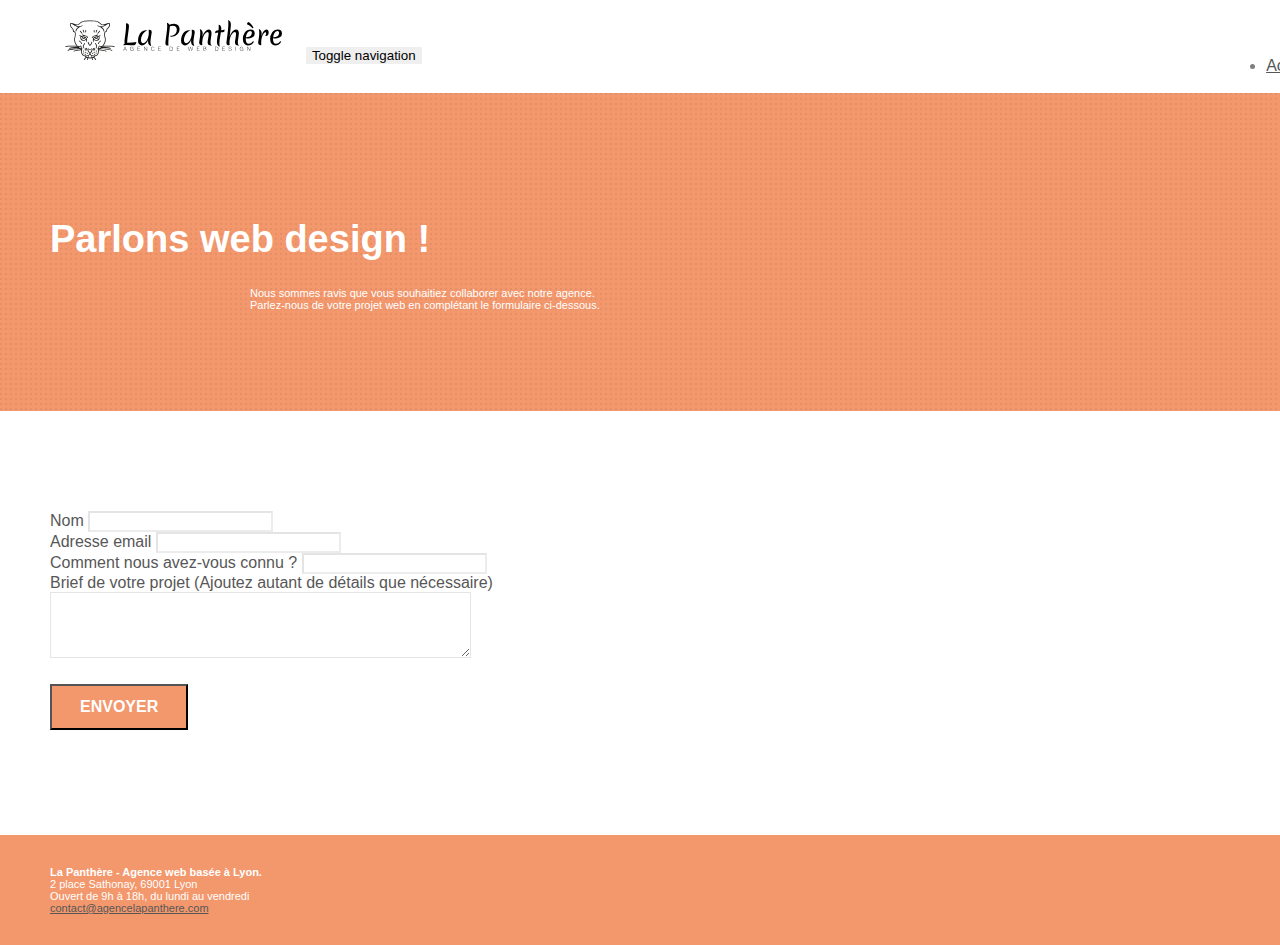
==== page2.html @ b9fe3fb9 "converted banner image image-de-presentation in jpg and compressed it" ====
<!doctype html>
<html lang="Default">
<head>
    <meta charset="utf-8">
    <meta name="keywords" content="">
    <meta name="description" content="Que vous ayez des besoins en termes d'identité visuelle, de stratégie web, de création ou refonte de site internet, notre équipe d'experts se tiendra à vos côté pour assurer l'atteinte de vos objectifs. L'agence la pantère est une entreprise web design basée à Lyon et a pour clients de nombreuses entreprises et entrepreneurs de tous secteurs d'activité.">
    <meta name="viewport" content="width=device-width, initial-scale=1.0, viewport-fit=cover">
	<code><meta name="robots" content="index, follow"></code>
    <link rel="shortcut icon" type="image/png" href="favicon.jpg">
    
	<link rel="stylesheet" type="text/css" href="./css/bootstrap.min.css">
	<link rel="stylesheet" type="text/css" href="style.css">
	<link rel="stylesheet" type="text/css" href="./css/font-awesome.min.css">
	<link rel="stylesheet" type="text/css" href="./css/et-line.min.css">
	
    
	<script async src="./js/jquery-2.1.0.min.js"></script>
	<script async src="./js/bootstrap.min.js"></script>
	<script async src="./js/blocs.min.js"></script>
	<script async src="./js/jqBootstrapValidation.js"></script>
	<script async src="./js/formHandler.js"></script>
	
    <title> Contacter La Panthère - L'agence web design sur Lyon</title>

    
<!-- Analytics -->
 
<!-- Analytics END -->
    
</head>
<body>
<!-- Principal conteneur -->
<div class="page-container">
    
<!-- bloc-0 -->
<div class="bloc bgc-white l-bloc " id="bloc-0">
	<div class="container bloc-sm">
		<nav class="navbar row">
			<div class="navbar-header">
				<a class="navbar-brand" href="index.html"><img src="img/agence-la-panthere-monochrome.svg" alt="atlanta web design logo" height="40" /></a>
				<button id="nav-toggle" type="button" class="ui-navbar-toggle navbar-toggle" data-toggle="collapse" data-target=".navbar-1">
					<span class="sr-only">Toggle navigation</span><span class="icon-bar"></span><span class="icon-bar"></span><span class="icon-bar"></span>
				</button>
			</div>
			<div class="collapse navbar-collapse navbar-1 special-dropdown-nav">
				<ul class="site-navigation nav navbar-nav">
					<li>
						<a href="index.html">Accueil</a>
					</li>
					<li>
					</li>
					<li>
						<a href="page2.html">page2 &gt;</a>
					</li>
				</ul>
			</div>
		</nav>
	</div>
</div>
<!-- bloc-0 END -->

<!-- bloc-6 -->
<div class="bloc bg-dots-bg bg-repeat bgc-atomic-tangerine d-bloc" id="bloc-6">
	<div class="container bloc-lg">
		<div class="row">
			<div class="col-sm-12">
				<h1 class="text-center hero-bloc-text white">
					<strong>Parlons web design !</strong>
				</h1>
				<p class="text-center mg-lg white tight-width-whitespace">
					Nous sommes ravis que vous souhaitiez collaborer avec notre agence.<br>
					Parlez-nous de votre projet web en complétant le formulaire ci-dessous.
				</p>
			</div>
		</div>
	</div>
</div>
<!-- bloc-6 END -->

<!-- bloc-7 -->
<div class="bloc bgc-white l-bloc" id="bloc-7">
	<div class="container bloc-lg">
		<div class="row">
			<div class="col-sm-6">
				<form id="form_1" novalidate success-msg="Your message has been sent." fail-msg="Sorry it seems that our mail server is not responding, Sorry for the inconvenience!">
					<div class="form-group">
						<label>
							Nom
						</label>
						<input id="name" class="form-control" required />
					</div>
					<div class="form-group">
						<label>
							Adresse email
						</label>
						<input id="email" class="form-control" type="email" required />
					</div>
					<div class="form-group">
						<label>
							Comment nous avez-vous connu ?
						</label>
						<input class="form-control" type="email" required id="input_504" />
					</div>
					<div class="form-group">
						<label>
							Brief de votre projet (Ajoutez autant de détails que nécessaire)<br>
						</label><textarea id="message" class="form-control" rows="4" cols="50" required></textarea>
					</div> 
					<button class="bloc-button btn btn-lg btn-block cta-hero btn-atomic-tangerine" type="submit">
						Envoyer
					</button>
				</form>
			</div>
		</div>
	</div>
</div>
<!-- bloc-7 END -->

<!-- ScrollToTop Button -->
<a class="bloc-button btn btn-d scrollToTop" onclick="scrollToTarget('1')"><span class="fa fa-chevron-up"></span></a>
<!-- ScrollToTop Button END-->


<!-- Footer - bloc-8 -->
<div class="bloc bgc-atomic-tangerine d-bloc" id="bloc-8">
	<div class="container bloc-sm">
		<div class="row">
			<div class="col-sm-12">
				<p class="text-center white bold">
					<strong> La Panthère - Agence web basée à Lyon.</strong><br>
						2 place Sathonay, 69001 Lyon <br>
						Ouvert de 9h à 18h, du lundi au vendredi<br>
						<a href="mailto:contact@agencelapanthere.com">contact@agencelapanthere.com</a>
				</p>
				<div class="row social white">
					<div class="col-sm-3">
						<div class="text-center">
							<a class="social" href="index.html"><span class="fa fa-twitter icon-md"></span></a>
						</div>
					</div>
					<div class="col-sm-3">
						<div class="text-center">
							<a class="social" href="index.html"><span class="fa fa-facebook icon-md"></span></a>
						</div>
					</div>
					<div class="col-sm-3">
						<div class="text-center">
							<a class="social" href="index.html"><span class="fa fa-dribbble icon-md"></span></a>
						</div>
					</div>
					<div class="col-sm-3">
						<div class="text-center white">
							<a class="social" href="index.html"><span
									class="fa fa-instagram icon-md"></span></a>
						</div>
					</div>
				</div>
			</div>
		</div>
	</div>
</div>
<!-- Footer - bloc-8 END -->

</div>
<!-- Principal conteneur END -->
    

</body>
</html>
---- style.css ----
body {
    margin: 0;
    padding: 0;
    background: #FFF;
    overflow-x: hidden;
    -webkit-font-smoothing: antialiased;
    -moz-osx-font-smoothing: grayscale;
}

a,
button {
    transition: all .3s ease-in-out;
    outline: none!important;
}

a:hover {
    text-decoration: none;
    cursor: pointer;
}

#page-loading-blocs-notifaction {
    position: fixed;
    top: 0;
    bottom: 0;
    width: 100%;
    z-index: 100000;
    background: #FFFFFF url("img/pageload-spinner.gif") no-repeat center center;
}

.bloc {
    width: 100%;
    clear: both;
    background: 50% 50% no-repeat;
    padding: 0 50px;
    -webkit-background-size: cover;
    -moz-background-size: cover;
    -o-background-size: cover;
    background-size: cover;
    position: relative;
}

.bloc .container {
    padding-left: 0;
    padding-right: 0;
}

.bloc-lg {
    padding: 100px 50px;
}

.bloc-md {
    padding: 50px;
}

.bloc-sm {
    padding: 20px 50px;
}

.bg-center,
.bg-l-edge,
.bg-r-edge,
.bg-t-edge,
.bg-b-edge,
.bg-tl-edge,
.bg-bl-edge,
.bg-tr-edge,
.bg-br-edge,
.bg-repeat {
    -webkit-background-size: auto!important;
    -moz-background-size: auto!important;
    -o-background-size: auto!important;
    background-size: auto!important;
}

.bg-repeat {
    background: repeat;
}

.bg-t-edge {
    background: top no-repeat;
}

.bloc-bg-texture::before {
    content: "";
    background-size: 2px 2px;
    position: absolute;
    top: 0;
    bottom: 0;
    left: 0;
    right: 0;
}

.texture-paper::before {
    background: url("img/texture-paper.png");
    background-size: 280px 280px;
}

.b-parallax {
    background-attachment: fixed;
}

.d-bloc {
    color: rgba(255, 255, 255, .7);
}

.d-bloc button:hover {
    color: rgba(255, 255, 255, .9);
}

.d-bloc .icon-round,
.d-bloc .icon-square,
.d-bloc .icon-rounded,
.d-bloc .icon-semi-rounded-a,
.d-bloc .icon-semi-rounded-b {
    border-color: rgba(255, 255, 255, .9);
}

.d-bloc .divider-h span {
    border-color: rgba(255, 255, 255, .2);
}

.d-bloc .a-btn,
.d-bloc .navbar a,
.d-bloc .navbar-brand,
.d-bloc a .icon-sm,
.d-bloc a .icon-md,
.d-bloc a .icon-lg,
.d-bloc a .icon-xl,
.d-bloc h1 a,
.d-bloc h2 a,
.d-bloc h3 a,
.d-bloc h4 a,
.d-bloc h5 a,
.d-bloc h6 a,
.d-bloc p a {
    color: rgba(255, 255, 255, .6);
}

.d-bloc .a-btn:hover,
.d-bloc .navbar a:hover,
.d-bloc .navbar-brand:hover,
.d-bloc a:hover .icon-sm,
.d-bloc a:hover .icon-md,
.d-bloc a:hover .icon-lg,
.d-bloc a:hover .icon-xl,
.d-bloc h1 a:hover,
.d-bloc h2 a:hover,
.d-bloc h3 a:hover,
.d-bloc h4 a:hover,
.d-bloc h5 a:hover,
.d-bloc h6 a:hover,
.d-bloc p a:hover {
    color: rgba(255, 255, 255, 1);
}

.d-bloc .navbar-toggle .icon-bar {
    background: rgba(255, 255, 255, 1);
}

.d-bloc .btn-wire,
.d-bloc .btn-wire:hover {
    color: rgba(255, 255, 255, 1);
    border-color: rgba(255, 255, 255, 1);
}

.d-bloc .panel {
    color: rgba(0, 0, 0, .5);
}

.d-bloc .panel button:hover {
    color: rgba(0, 0, 0, .7);
}

.d-bloc .panel icon {
    border-color: rgba(0, 0, 0, .7);
}

.d-bloc .panel .divider-h span {
    border-color: rgba(0, 0, 0, .1);
}

.d-bloc .panel .a-btn {
    color: rgba(0, 0, 0, .6);
}

.d-bloc .panel .a-btn:hover {
    color: rgba(0, 0, 0, 1);
}

.d-bloc .panel .btn-wire,
.d-bloc .panel .btn-wire:hover {
    color: rgba(0, 0, 0, .7);
    border-color: rgba(0, 0, 0, .3);
}

.d-bloc .panel,
.l-bloc {
    color: rgba(0, 0, 0, .5);
}

.d-bloc .panel button:hover,
.l-bloc button:hover {
    color: rgba(0, 0, 0, .7);
}

.l-bloc .icon-round,
.l-bloc .icon-square,
.l-bloc .icon-rounded,
.l-bloc .icon-semi-rounded-a,
.l-bloc .icon-semi-rounded-b {
    border-color: rgba(0, 0, 0, .7);
}

.d-bloc .panel .divider-h span,
.l-bloc .divider-h span {
    border-color: rgba(0, 0, 0, .1);
}

.d-bloc .panel .a-btn,
.l-bloc .a-btn,
.l-bloc .navbar a,
.l-bloc .navbar-brand,
.l-bloc a .icon-sm,
.l-bloc a .icon-md,
.l-bloc a .icon-lg,
.l-bloc a .icon-xl,
.l-bloc h1 a,
.l-bloc h2 a,
.l-bloc h3 a,
.l-bloc h4 a,
.l-bloc h5 a,
.l-bloc h6 a,
.l-bloc p a {
    color: rgba(0, 0, 0, .6);
}

.d-bloc .panel .a-btn:hover,
.l-bloc .a-btn:hover,
.l-bloc .navbar a:hover,
.l-bloc .navbar-brand:hover,
.l-bloc a:hover .icon-sm,
.l-bloc a:hover .icon-md,
.l-bloc a:hover .icon-lg,
.l-bloc a:hover .icon-xl,
.l-bloc h1 a:hover,
.l-bloc h2 a:hover,
.l-bloc h3 a:hover,
.l-bloc h4 a:hover,
.l-bloc h5 a:hover,
.l-bloc h6 a:hover,
.l-bloc p a:hover {
    color: rgba(0, 0, 0, 1);
}

.l-bloc .navbar-toggle .icon-bar {
    color: rgba(0, 0, 0, .6);
}

.d-bloc .panel .btn-wire,
.d-bloc .panel .btn-wire:hover,
.l-bloc .btn-wire,
.l-bloc .btn-wire:hover {
    color: rgba(0, 0, 0, .7);
    border-color: rgba(0, 0, 0, .3);
}

.voffset {
    margin-top: 30px;
}

.voffset-lg {
    margin-top: 80px;
}

.row-no-gutters {
    margin-right: 0;
    margin-left: 0;
}

.row.row-no-gutters > [class^="col-"],
.row.row-no-gutters > [class*=" col-"] {
    padding-right: 0;
    padding-left: 0;
}

#bloc-1-hero h1 {
    font-size: 32px;
}

.navbar {
    margin-bottom: 0;
    z-index: 1;
}

.navbar-brand {
    height: auto;
    padding: 3px 15px;
    font-size: 25px;
    font-weight: normal;
    font-weight: 600;
    line-height: 44px;
}

.navbar-brand img {
    max-height: 200px;
    margin: 0 5px 0 0;
    display: inline;
}

.navbar-brand img[src$=svg] {
    min-width: 100px;
}

.nav-center .navbar-brand img {
    margin: 0;
}

.navbar .nav {
    padding-top: 2px;
    margin-right: -16px;
    float: right;
    z-index: 1;
}

.nav > li {
    float: left;
    margin-top: 4px;
    font-size: 16px;
}

.navbar-nav .open .dropdown-menu > li > a {
    text-align: inherit;
}

.nav > li a:hover,
.nav > li a:focus {
    background: transparent;
}

.navbar-toggle {
    margin: 10px 10px 0 0;
    border: 0px;
}

.navbar-toggle:hover {
    background: transparent!important;
}

.navbar-toggle .icon-bar {
    background-color: rgba(0, 0, 0, .5);
    width: 26px;
}

.nav-invert .navbar .nav {
    float: left;
}

.nav-invert .navbar-header,
.nav-invert .navbar-brand {
    float: right;
    position: relative;
    z-index: 2;
}

@media (min-width: 768px) {
    .site-navigation {
        position: absolute;
        top: 50%;
        right: 20px;
        transform: translate(0, -50%);
        -webkit-transform: translateY(-50%);
    }
    .nav > li .dropdown-menu a,
    .nav > li .dropdown-menu a:hover {
        color: #484848;
    }
    .nav-invert .site-navigation {
        left: 0;
        right: 0;
    }
    .nav-center {
        text-align: center;
    }
    .nav-center .navbar-header {
        width: 100%;
    }
    .nav-center .navbar-header,
    .nav-center .navbar-brand,
    .nav-center .nav > li {
        float: none;
        display: inline-block;
    }
    .nav-center .site-navigation {
        position: relative;
        width: 100%;
        right: 0;
        margin-right: 0px;
        margin-top: 20px;
    }
    .nav-center.mini-nav .navbar-toggle {
        float: none;
        margin: 10px auto 0;
    }
}

.nav > li > .dropdown a {
    background: none!important;
    display: block;
    padding: 14px 15px;
}

nav .caret {
    margin: 0 5px;
}

.dropdown-menu .dropdown-menu {
    top: -8px;
    left: 100%;
}

.dropdown-menu .dropmenu-flow-right {
    top: 100%;
    left: 0;
    margin-left: -1px;
    border-top-left-radius: 0;
    border-top-right-radius: 0;
}

.dropdown-menu .dropdown span {
    border: 4px solid black;
    border-top-color: transparent;
    border-right-color: transparent;
    border-bottom-color: transparent;
    margin: 6px -5px 0 0!important;
    float: right;
}

.mg-md {
    margin-top: 10px;
    margin-bottom: 20px;
}

.mg-lg {
    margin-top: 10px;
    margin-bottom: 40px;
}

.btn {
    margin: 0 5px 5px 0;
}

.btn.pull-right {
    margin: 0 0 5px 5px;
}

.btn-d,
.btn-d:hover,
.btn-d:focus {
    color: #FFF;
    background: rgba(0, 0, 0, .3);
}

button {
    outline: none!important;
}

.btn-rd {
    border-radius: 40px;
}

.btn-clean {
    border: 1px solid rgba(0, 0, 0, .08);
    border-bottom-color: rgba(0, 0, 0, .1);
    text-shadow: 0 1px 0 rgba(0, 0, 1, .1);
    box-shadow: 0 1px 3px rgba(0, 0, 1, .25), inset 0 1px 0 0 rgba(255, 255, 255, .15);
}

.icon-md {
    font-size: 30px!important;
}

.icon-lg {
    font-size: 60px!important;
}

.sm-shadow {
    text-shadow: 0 1px 2px rgba(0, 0, 0, .3);
}

.panel-sq,
.panel-sq .panel-heading,
.panel-sq .panel-footer {
    border-radius: 0;
}

.panel-rd {
    border-radius: 30px;
}

.panel-rd .panel-heading {
    border-radius: 29px 29px 0 0;
}

.panel-rd .panel-footer {
    border-radius: 0 0 29px 29px;
}

.form-control {
    border-color: rgba(0, 0, 0, .1);
    box-shadow: none;
}

.scrollToTop {
    width: 40px;
    height: 40px;
    position: fixed;
    bottom: 20px;
    right: 20px;
    opacity: 0;
    z-index: 500;
    transition: all .3s ease-in-out;
}

.scrollToTop span {
    margin-top: 6px;
}

.showScrollTop {
    font-size: 14px;
    opacity: 1;
}

a[data-lightbox] {
    position: relative;
    display: block;
    text-align: center;
}

a[data-lightbox]:hover::before {
    content: "+";
    font-family: "HelveticaNeue-Light", "Helvetica Neue Light", "Helvetica Neue", Helvetica, Arial;
    font-size: 32px;
    width: 50px;
    height: 50px;
    margin-left: -25px;
    border-radius: 50%;
    background: rgba(0, 0, 0, .6);
    color: #FFF;
    font-weight: 100;
    z-index: 1;
    position: absolute;
    top: 50%;
    transform: translateY(-50%);
    -webkit-transform: translateY(-50%);
}

a[data-lightbox]:hover img {
    opacity: 0.6;
    -webkit-animation-fill-mode: none;
    animation-fill-mode: none;
}

#lightbox-modal {
    display: flex;
    align-items: center;
}

#lightbox-modal .modal-dialog {
    width: 90%;
    max-width: 900px;
    margin: 0 auto 0;
}

#lightbox-modal .modal-dialog img {
    max-height: 90vh;
    margin: 0 auto;
}

.lightbox-caption {
    padding: 20px;
    color: #FFF;
    background: rgba(0, 0, 0, .5);
    position: absolute;
    left: 15px;
    right: 15px;
    bottom: 5px;
}

.close-lightbox {
    color: #FFF;
    font-size: 30px;
    position: absolute;
    top: 20px;
    right: 20px;
    z-index: 20;
    background: rgba(0, 0, 0, .5);
    border: none;
    line-height: 30px;
    padding: 0 9px 5px;
    opacity: 0.3;
}

.close-lightbox:hover,
.next-lightbox:hover,
.prev-lightbox:hover {
    opacity: 1.0;
    color: #FFF;
}

.next-lightbox,
.prev-lightbox {
    font-size: 20px;
    color: rgba(255, 255, 255, .9);
    background: rgba(0, 0, 0, .5);
    transition: all .2s ease-in-out;
    position: absolute;
    top: 45%;
    z-index: 1;
    opacity: 0.4;
}

.next-lightbox {
    padding: 6px 8px 1px 13px;
    right: 25px;
}

.prev-lightbox {
    padding: 6px 13px 1px 10px;
    left: 25px;
}

.snapshot-lb .modal-body {
    padding-bottom: 45px;
}

.snapshot-lb .lightbox-caption {
    padding: 0;
    color: rgba(0, 0, 0, .5);
    background: none;
}

h1,
h2,
h3,
h4,
h5,
h6,
p,
label,
.btn,
a {
    font-family: "helvetica";
    font-weight: 400;
    color: #575757!important;
}

.container {
    max-width: 1000px;
}

.hero-bloc-text {
    font-size: 38px;
}

.hero-bloc-text-sub {
    font-size: 36px;
}

.statement-bloc-text {
    line-height: 26px;
    font-style: italic;
    font-size: 20px;
    text-align: center;
    font-weight: lighter;
    max-width: 520px;
    margin: auto auto auto auto;
}

p {
    font-size: 11px;
}

.tight-width-whitespace {
    max-width: 600px;
    margin: auto auto auto auto;
}

.h1 {
    font-size: 20px;
    font-family: "Open Sans";
}

.cta-hero {
    margin-top: 22px;
    color: #FFFFFF!important;
    text-transform: uppercase;
    padding: 12px 28px 12px 28px;
    font-size: 16px;
    font-weight: 700;
}

.social {
    max-width: 400px;
    margin: auto auto auto auto;
}

h2 {
    font-size: 22px;
    line-height: 1.4em;
}

h3 {
    font-size: 15px;
    text-transform: uppercase;
    font-weight: 700;
    color: #333333!important;
}

.med-width-whitespace {
    max-width: 800px;
    margin: auto auto auto auto;
    box-shadow: 0px 0px 0px #000000;
}

h1 {
    color: #333333!important;
}

h4 {
    color: #333333!important;
}

.icons {
    margin-bottom: 14px;
    margin-top: 24px;
}

.white {
    color: #FFFFFF!important;
}

.portfolio-thumb {
    margin-bottom: 24px;
}

.portfolio-row {
    margin-bottom: 44px;
    margin-top: 50px;
}

.avatar {
    box-shadow: 0px 4px 9px rgba(0, 0, 0, 0.3);
}

.black-background {
    background-color: rgba(165, 147, 99, 0.7);
    padding: 40px 40px 40px 40px;
}

.bold-link {
    font-weight: 900;
    text-decoration: underline!important;
}

.bgc-white {
    background-color: #FFFFFF;
}

.bgc-dark-slate-blue {
    background-color: #364577;
}

.bgc-atomic-tangerine {
    background-color: #F3976C;
}

.tc-white {
    color: #F3976C!important;
}

.btn-atomic-tangerine {
    background: #F3976C;
    color: #FFFFFF!important;
}

.btn-atomic-tangerine:hover {
    background: #c27956!important;
    color: #FFFFFF!important;
}

.ltc-white {
    color: #FFFFFF!important;
}

.ltc-white:hover {
    color: #cccccc!important;
}

.ltc-atomic-tangerine {
    color: #F3976C!important;
}

.ltc-atomic-tangerine:hover {
    color: #c27956!important;
}

.icon-dark-slate-blue {
    color: #364577!important;
    border-color: #364577!important;
}

.bg-dots-bg {
    background-image: url("img/dots-bg.png");
}

.bg-lines-h2-bg {
    background-image: url("img/lines-h2-bg.png");
}

.bg-banniere {
    background-image: url("img/agence-la-panthere.jpg");
}

.bg-presentation {
    background-image: url("img/image-de-presentation.jpg");
}

@media (max-width: 1024px) {
    .bloc {
        padding-left: 20px;
        padding-right: 20px;
    }
    .bloc.full-width-bloc,
    .bloc-tile-2.full-width-bloc .container,
    .bloc-tile-3.full-width-bloc .container,
    .bloc-tile-4.full-width-bloc .container {
        padding-left: 0;
        padding-right: 0;
    }
}

@media (max-width: 992px) and (min-width: 768px) {
    .navbar .nav {
        max-width: 80%
    }
    .nav-center.navbar .nav {
        max-width: 100%
    }
}

@media only screen and (min-device-width: 768px) and (max-device-width: 1024px) and (orientation: landscape) {
    .b-parallax {
        background-attachment: scroll;
    }
}

@media only screen and (min-device-width: 1024px) and (max-device-width: 1366px) and (-webkit-min-device-pixel-ratio: 1.5) {
    .b-parallax {
        background-attachment: scroll;
    }
}

@media (max-width: 991px) {
    .container {
        width: 100%;
    }
    .b-parallax {
        background-attachment: scroll;
    }
    .page-container,
    #hero-bloc {
        overflow-x: hidden;
        position: relative;
    }
    .bloc {
        padding-left: constant(safe-area-inset-left);
        padding-right: constant(safe-area-inset-right);
    }
    .bloc-group,
    .bloc-group .bloc {
        display: block;
        width: 100%;
    }
    .bloc-fill-screen .fill-bloc-top-edge,
    .bloc-fill-screen .fill-bloc-bottom-edge {
        padding: 0 20px;
        padding-left: constant(safe-area-inset-left);
        padding-right: constant(safe-area-inset-right);
    }
}

@media (max-width: 767px) {
    .page-container {
        overflow-x: hidden;
        position: relative;
    }
    h1,
    h2,
    h3,
    h4,
    h5,
    h6,
    p,
    #disqus_thread {
        padding-left: 10px!important;
        padding-right: 10px!important;
    }
    .b-parallax {
        background-attachment: scroll;
    }
    .navbar .nav {
        padding-top: 0;
        border-top: 1px solid rgba(0, 0, 0, .2);
        float: none!important;
    }
    .navbar.row {
        margin-left: 0;
        margin-right: 0;
    }
    .site-navigation {
        position: inherit;
        transform: none;
        -webkit-transform: none;
        -ms-transform: none;
    }
    .nav > li {
        margin-top: 0;
        border-bottom: 1px solid rgba(0, 0, 0, .1);
        background: rgba(0, 0, 0, .05);
        text-align: left;
        padding-left: 15px;
        width: 100%;
    }
    .nav > li:hover {
        background: rgba(0, 0, 0, .08);
    }
    .dropdown .dropdown a .caret {
        float: none;
        margin: 5px 0 0 10px!important;
        border: 4px solid black;
        border-bottom-color: transparent;
        border-right-color: transparent;
        border-left-color: transparent;
    }
    #hero-bloc .navbar .nav {
        background: rgba(0, 0, 0, .8);
    }
    #hero-bloc .navbar .nav a {
        color: rgba(255, 255, 255, .6);
    }
    .hero {
        padding: 50px 0;
    }
    .hero-nav {
        left: -1px;
        right: -1px;
    }
    .navbar-collapse {
        padding: 0;
        overflow-x: hidden;
        -webkit-box-shadow: none;
        box-shadow: none;
    }
    .navbar-brand img {
        max-height: 40px;
        width: auto;
    }
    .nav-invert .navbar-header {
        float: none;
        width: 100%;
    }
    .nav-invert .navbar-toggle {
        float: left;
        margin-left: 10px;
    }
    .bloc {
        padding-left: 0;
        padding-right: 0;
    }
    .bloc-xxl,
    .bloc-xl,
    .bloc-lg {
        padding: 40px 0;
    }
    .bloc-sm,
    .bloc-md {
        padding-left: 0;
        padding-right: 0;
    }
    .bloc-tile-2 .container,
    .bloc-tile-3 .container,
    .bloc-tile-4 .container,
    .bloc-fill-screen .fill-bloc-top-edge,
    .bloc-fill-screen .fill-bloc-bottom-edge {
        padding-left: 0;
        padding-right: 0;
    }
    .a-block {
        padding: 0 10px;
    }
    .btn-dwn {
        display: none;
    }
    .voffset {
        margin-top: 5px;
    }
    .voffset-md {
        margin-top: 20px;
    }
    .voffset-lg {
        margin-top: 30px;
    }
    form {
        padding: 5px;
    }
    .close-lightbox {
        display: inline-block;
    }
    .blocsapp-device-iphone5 {
        background-size: 216px 425px;
        padding-top: 60px;
        width: 216px;
        height: 425px;
    }
    .blocsapp-device-iphone5 img {
        width: 180px;
        height: 320px;
    }
}

@media (max-width: 400px) {
    .bloc {
        padding-left: 0;
        padding-right: 0;
    }
}

@media (max-width: 767px) {
    .bloc-mob-center-text {
        text-align: center;
    }
}
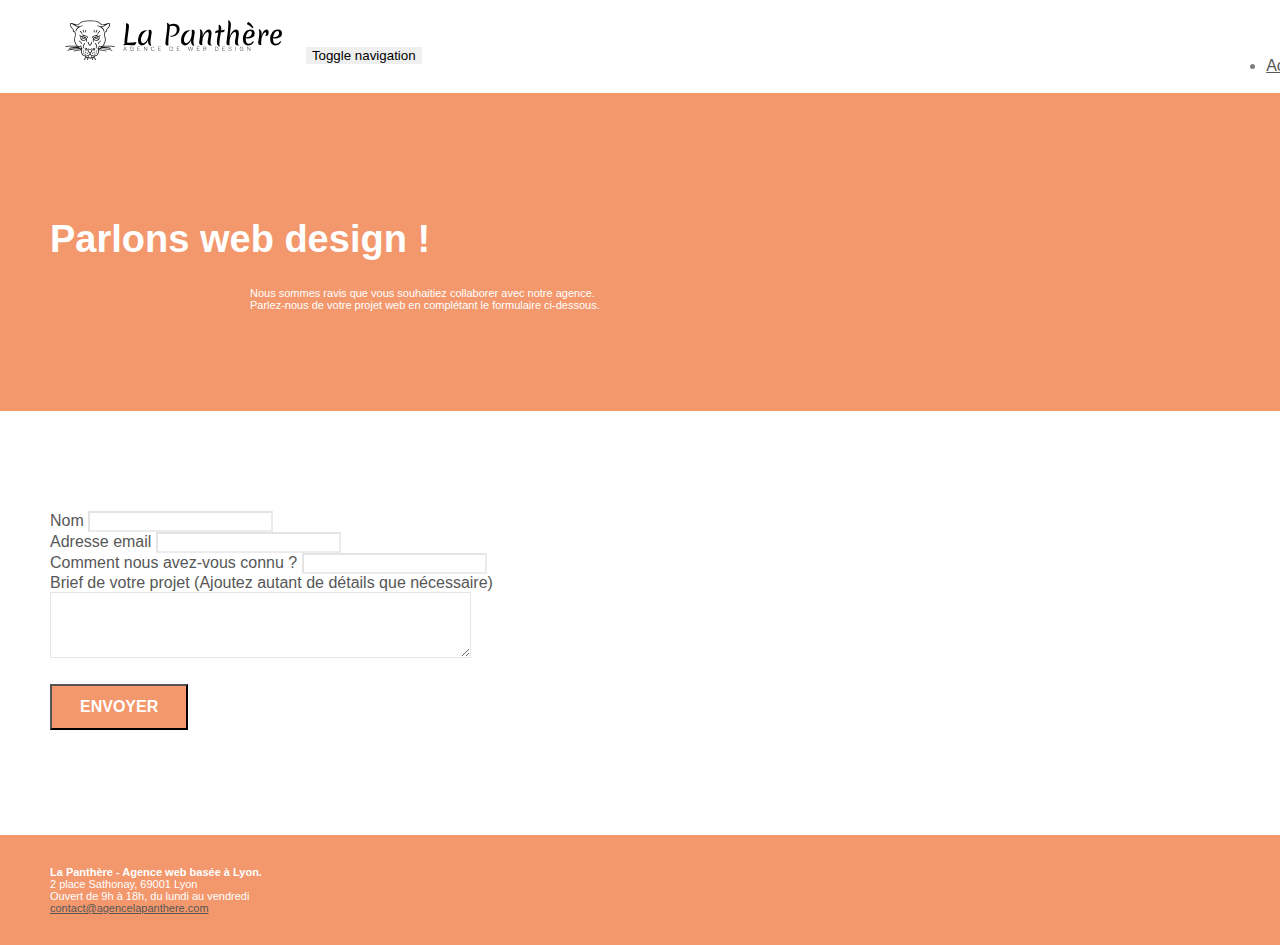
==== commit 0fec4196: "removal of unecessary background textured  on welcomepage and contact pages" ====
--- a/page2.html
+++ b/page2.html
@@ -60,7 +60,7 @@
 <!-- bloc-0 END -->
 
 <!-- bloc-6 -->
-<div class="bloc bg-dots-bg bg-repeat bgc-atomic-tangerine d-bloc" id="bloc-6">
+<div class="bloc bgc-atomic-tangerine d-bloc" id="bloc-6">
 	<div class="container bloc-lg">
 		<div class="row">
 			<div class="col-sm-12">
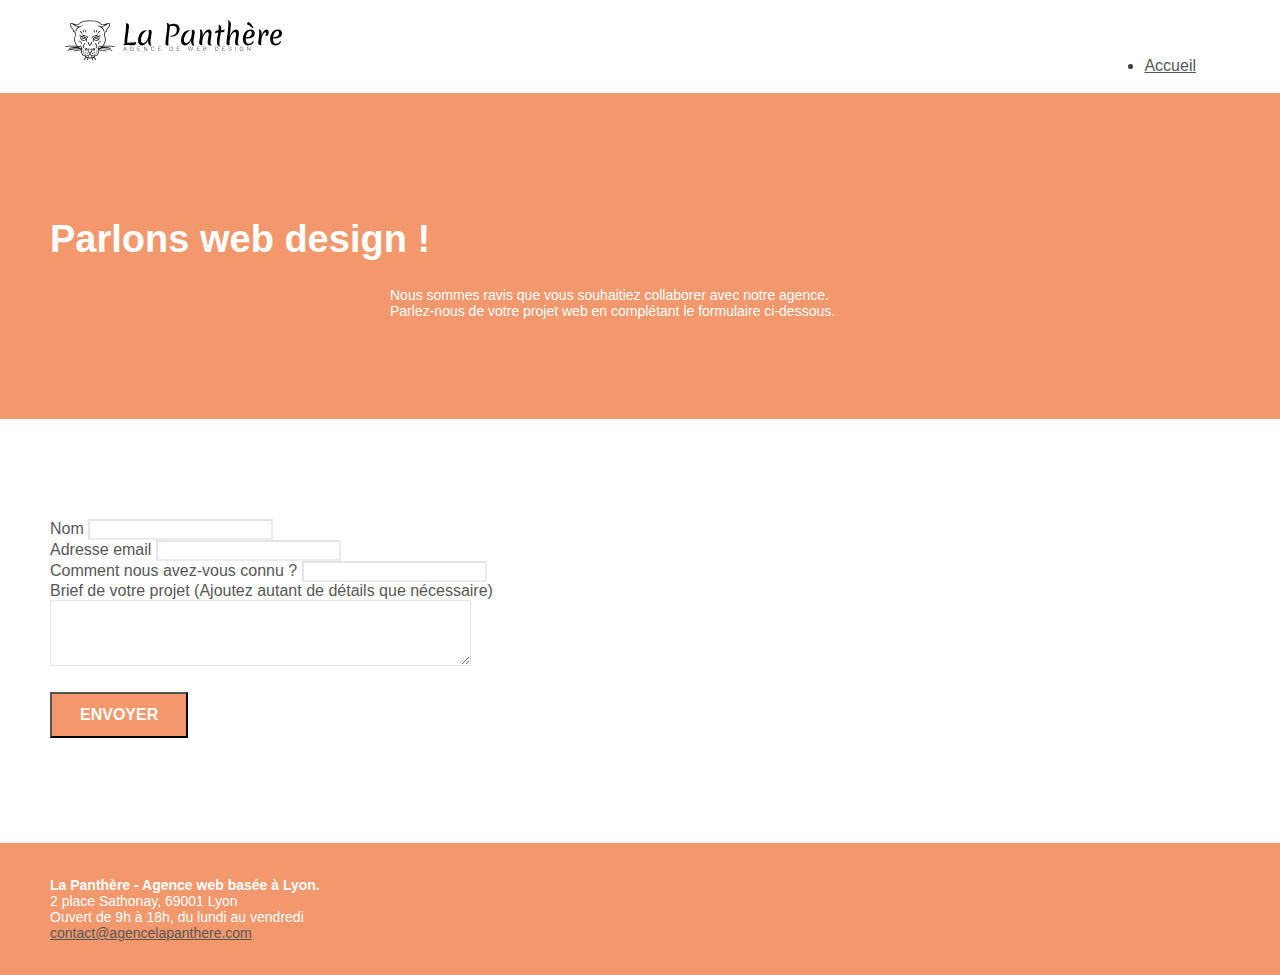
==== commit 4bba5d74: "changes on the page2 CSS navbar li disposition footer different tries on the update of the list styl" ====
--- a/page2.html
+++ b/page2.html
@@ -37,20 +37,20 @@
 	<div class="container bloc-sm">
 		<nav class="navbar row">
 			<div class="navbar-header">
-				<a class="navbar-brand" href="index.html"><img src="img/agence-la-panthere-monochrome.svg" alt="atlanta web design logo" height="40" /></a>
-				<button id="nav-toggle" type="button" class="ui-navbar-toggle navbar-toggle" data-toggle="collapse" data-target=".navbar-1">
-					<span class="sr-only">Toggle navigation</span><span class="icon-bar"></span><span class="icon-bar"></span><span class="icon-bar"></span>
+				<a class="navbar-brand" href="index.html"><img src="img/agence-la-panthere-monochrome.svg"
+						alt="logo agence la panthère entreprise web design Lyon" height="40" /></a>
+				<button id="nav-toggle" type="button" class="ui-navbar-toggle navbar-toggle"
+					data-toggle="collapse" data-target=".navbar-1">
+					<span class="sr-only">Toggle navigation</span><span class="icon-bar"></span><span
+						class="icon-bar"></span><span class="icon-bar"></span>
 				</button>
 			</div>
 			<div class="collapse navbar-collapse navbar-1 special-dropdown-nav">
 				<ul class="site-navigation nav navbar-nav">
 					<li>
-						<a href="index.html">Accueil</a>
 					</li>
 					<li>
-					</li>
-					<li>
-						<a href="page2.html">page2 &gt;</a>
+						<a href="index.html">Accueil</a>
 					</li>
 				</ul>
 			</div>
@@ -132,7 +132,7 @@
 						Ouvert de 9h à 18h, du lundi au vendredi<br>
 						<a href="mailto:contact@agencelapanthere.com">contact@agencelapanthere.com</a>
 				</p>
-				<div class="row social white">
+				<div class="row row-no-gutters social">
 					<div class="col-sm-3">
 						<div class="text-center">
 							<a class="social" href="index.html"><span class="fa fa-twitter icon-md"></span></a>
@@ -149,7 +149,7 @@
 						</div>
 					</div>
 					<div class="col-sm-3">
-						<div class="text-center white">
+						<div class="text-center">
 							<a class="social" href="index.html"><span
 									class="fa fa-instagram icon-md"></span></a>
 						</div>
@@ -160,7 +160,6 @@
 	</div>
 </div>
 <!-- Footer - bloc-8 END -->
-
 </div>
 <!-- Principal conteneur END -->
     
--- a/style.css
+++ b/style.css
@@ -54,6 +54,7 @@
 
 .bloc-sm {
     padding: 20px 50px;
+    margin-right: 0px;
 }
 
 .bg-center,
@@ -78,21 +79,6 @@
 
 .bg-t-edge {
     background: top no-repeat;
-}
-
-.bloc-bg-texture::before {
-    content: "";
-    background-size: 2px 2px;
-    position: absolute;
-    top: 0;
-    bottom: 0;
-    left: 0;
-    right: 0;
-}
-
-.texture-paper::before {
-    background: url("img/texture-paper.png");
-    background-size: 280px 280px;
 }
 
 .b-parallax {
@@ -155,6 +141,7 @@
 
 .d-bloc .navbar-toggle .icon-bar {
     background: rgba(255, 255, 255, 1);
+    display: none;
 }
 
 .d-bloc .btn-wire,
@@ -196,6 +183,7 @@
 .d-bloc .panel,
 .l-bloc {
     color: rgba(0, 0, 0, .5);
+    width: 90%;
 }
 
 .d-bloc .panel button:hover,
@@ -254,6 +242,7 @@
 
 .l-bloc .navbar-toggle .icon-bar {
     color: rgba(0, 0, 0, .6);
+    display: none;
 }
 
 .d-bloc .panel .btn-wire,
@@ -290,6 +279,7 @@
 .navbar {
     margin-bottom: 0;
     z-index: 1;
+    width: 90%;
 }
 
 .navbar-brand {
@@ -317,7 +307,7 @@
 
 .navbar .nav {
     padding-top: 2px;
-    margin-right: -16px;
+    margin-right: 36px;
     float: right;
     z-index: 1;
 }
@@ -335,11 +325,13 @@
 .nav > li a:hover,
 .nav > li a:focus {
     background: transparent;
+    list-style: none;
 }
 
 .navbar-toggle {
     margin: 10px 10px 0 0;
     border: 0px;
+    display:none;
 }
 
 .navbar-toggle:hover {
@@ -349,6 +341,7 @@
 .navbar-toggle .icon-bar {
     background-color: rgba(0, 0, 0, .5);
     width: 26px;
+    display: none; 
 }
 
 .nav-invert .navbar .nav {
@@ -400,13 +393,18 @@
     .nav-center.mini-nav .navbar-toggle {
         float: none;
         margin: 10px auto 0;
-    }
+        display: none;
+    }
+
+
 }
 
 .nav > li > .dropdown a {
     background: none!important;
     display: block;
     padding: 14px 15px;
+    text-decoration: none;
+    list-style: none;
 }
 
 nav .caret {
@@ -655,11 +653,13 @@
 }
 
 .container {
-    max-width: 1000px;
+    width: 100%;
 }
 
 .hero-bloc-text {
     font-size: 38px;
+    margin-right: auto;
+    margin-left: auto;
 }
 
 .hero-bloc-text-sub {
@@ -677,7 +677,7 @@
 }
 
 p {
-    font-size: 11px;
+    font-size: 14px;
 }
 
 .tight-width-whitespace {
@@ -705,7 +705,7 @@
 }
 
 h2 {
-    font-size: 22px;
+    font-size: 24px;
     line-height: 1.4em;
 }
 
@@ -775,7 +775,7 @@
 }
 
 .tc-white {
-    color: #F3976C!important;
+    color: #FFFFFF!important;
 }
 
 .btn-atomic-tangerine {
@@ -807,14 +807,6 @@
 .icon-dark-slate-blue {
     color: #364577!important;
     border-color: #364577!important;
-}
-
-.bg-dots-bg {
-    background-image: url("img/dots-bg.png");
-}
-
-.bg-lines-h2-bg {
-    background-image: url("img/lines-h2-bg.png");
 }
 
 .bg-banniere {
@@ -841,7 +833,7 @@
 
 @media (max-width: 992px) and (min-width: 768px) {
     .navbar .nav {
-        max-width: 80%
+        max-width: 100%
     }
     .nav-center.navbar .nav {
         max-width: 100%
@@ -908,10 +900,16 @@
     .b-parallax {
         background-attachment: scroll;
     }
+    
     .navbar .nav {
         padding-top: 0;
         border-top: 1px solid rgba(0, 0, 0, .2);
         float: none!important;
+    }
+    .navbar .navbar-toggle .icon-bar {
+        background-color: rgba(0, 0, 0, .5);
+        width: 26px;
+        display: contents; 
     }
     .navbar.row {
         margin-left: 0;
@@ -930,6 +928,7 @@
         text-align: left;
         padding-left: 15px;
         width: 100%;
+        margin-left: 20px;
     }
     .nav > li:hover {
         background: rgba(0, 0, 0, .08);
@@ -972,6 +971,7 @@
     .nav-invert .navbar-toggle {
         float: left;
         margin-left: 10px;
+        display: block;
     }
     .bloc {
         padding-left: 0;
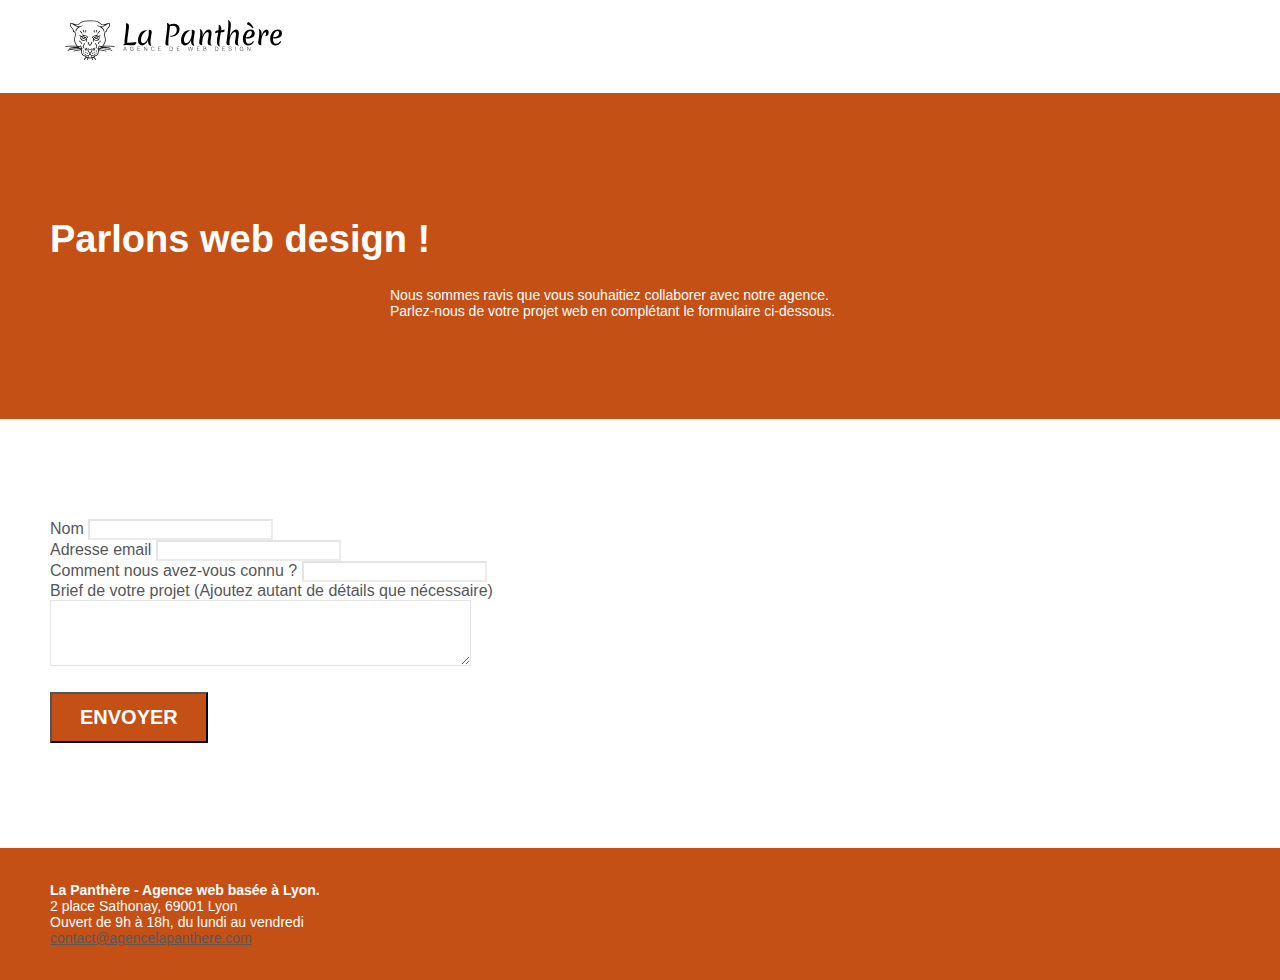
==== commit 441418dc: "update language on page 2 plus contrast tests" ====
--- a/page2.html
+++ b/page2.html
@@ -1,5 +1,5 @@
 <!doctype html>
-<html lang="Default">
+<html lang="fr-fr">
 <head>
     <meta charset="utf-8">
     <meta name="keywords" content="">
@@ -30,6 +30,7 @@
 </head>
 <body>
 <!-- Principal conteneur -->
+<main>
 <div class="page-container">
     
 <!-- bloc-0 -->
@@ -37,23 +38,7 @@
 	<div class="container bloc-sm">
 		<nav class="navbar row">
 			<div class="navbar-header">
-				<a class="navbar-brand" href="index.html"><img src="img/agence-la-panthere-monochrome.svg"
-						alt="logo agence la panthère entreprise web design Lyon" height="40" /></a>
-				<button id="nav-toggle" type="button" class="ui-navbar-toggle navbar-toggle"
-					data-toggle="collapse" data-target=".navbar-1">
-					<span class="sr-only">Toggle navigation</span><span class="icon-bar"></span><span
-						class="icon-bar"></span><span class="icon-bar"></span>
-				</button>
-			</div>
-			<div class="collapse navbar-collapse navbar-1 special-dropdown-nav">
-				<ul class="site-navigation nav navbar-nav">
-					<li>
-					</li>
-					<li>
-						<a href="index.html">Accueil</a>
-					</li>
-				</ul>
-			</div>
+				<a class="navbar-brand" href="index.html"><img src="img/agence-la-panthere-monochrome.svg" alt="logo agence la panthère entreprise web design Lyon" height="40" /></a>
 		</nav>
 	</div>
 </div>
@@ -132,35 +117,13 @@
 						Ouvert de 9h à 18h, du lundi au vendredi<br>
 						<a href="mailto:contact@agencelapanthere.com">contact@agencelapanthere.com</a>
 				</p>
-				<div class="row row-no-gutters social">
-					<div class="col-sm-3">
-						<div class="text-center">
-							<a class="social" href="index.html"><span class="fa fa-twitter icon-md"></span></a>
-						</div>
-					</div>
-					<div class="col-sm-3">
-						<div class="text-center">
-							<a class="social" href="index.html"><span class="fa fa-facebook icon-md"></span></a>
-						</div>
-					</div>
-					<div class="col-sm-3">
-						<div class="text-center">
-							<a class="social" href="index.html"><span class="fa fa-dribbble icon-md"></span></a>
-						</div>
-					</div>
-					<div class="col-sm-3">
-						<div class="text-center">
-							<a class="social" href="index.html"><span
-									class="fa fa-instagram icon-md"></span></a>
-						</div>
-					</div>
-				</div>
 			</div>
 		</div>
 	</div>
 </div>
 <!-- Footer - bloc-8 END -->
 </div>
+</main>
 <!-- Principal conteneur END -->
     
 
--- a/style.css
+++ b/style.css
@@ -695,7 +695,7 @@
     color: #FFFFFF!important;
     text-transform: uppercase;
     padding: 12px 28px 12px 28px;
-    font-size: 16px;
+    font-size: 20px;
     font-weight: 700;
 }
 
@@ -771,7 +771,7 @@
 }
 
 .bgc-atomic-tangerine {
-    background-color: #F3976C;
+    background-color: #C55016;
 }
 
 .tc-white {
@@ -779,12 +779,12 @@
 }
 
 .btn-atomic-tangerine {
-    background: #F3976C;
+    background: #C55016;
     color: #FFFFFF!important;
 }
 
 .btn-atomic-tangerine:hover {
-    background: #c27956!important;
+    background: #C55016!important;
     color: #FFFFFF!important;
 }
 
@@ -797,11 +797,11 @@
 }
 
 .ltc-atomic-tangerine {
-    color: #F3976C!important;
+    color: #C55016!important;
 }
 
 .ltc-atomic-tangerine:hover {
-    color: #c27956!important;
+    color: #C55016!important;
 }
 
 .icon-dark-slate-blue {
@@ -906,11 +906,6 @@
         border-top: 1px solid rgba(0, 0, 0, .2);
         float: none!important;
     }
-    .navbar .navbar-toggle .icon-bar {
-        background-color: rgba(0, 0, 0, .5);
-        width: 26px;
-        display: contents; 
-    }
     .navbar.row {
         margin-left: 0;
         margin-right: 0;
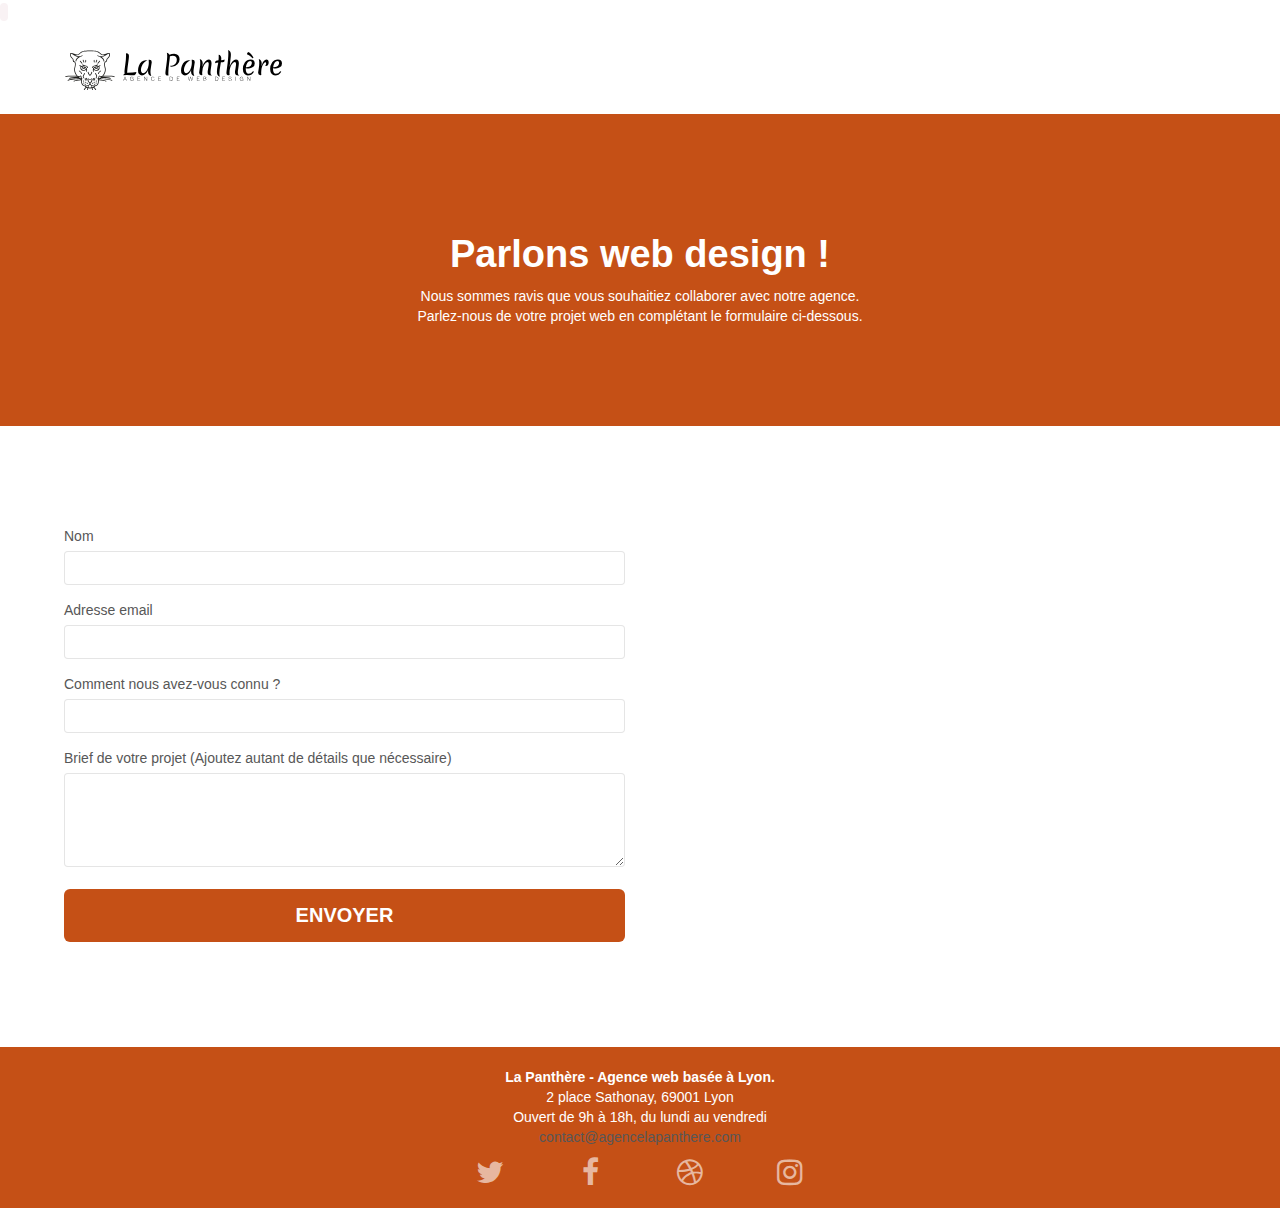
==== commit 87f58729: "fixed boostrap links in the header of page 2 to have the same footer on both page" ====
--- a/page2.html
+++ b/page2.html
@@ -8,15 +8,15 @@
 	<code><meta name="robots" content="index, follow"></code>
     <link rel="shortcut icon" type="image/png" href="favicon.jpg">
     
-	<link rel="stylesheet" type="text/css" href="./css/bootstrap.min.css">
+	<link rel="stylesheet" type="text/css" href="./css/bootstrap.css">
 	<link rel="stylesheet" type="text/css" href="style.css">
-	<link rel="stylesheet" type="text/css" href="./css/font-awesome.min.css">
-	<link rel="stylesheet" type="text/css" href="./css/et-line.min.css">
+	<link rel="stylesheet" type="text/css" href="./css/font-awesome.css">
+	<link rel="stylesheet" type="text/css" href="./css/et-line.css">
 	
     
-	<script async src="./js/jquery-2.1.0.min.js"></script>
-	<script async src="./js/bootstrap.min.js"></script>
-	<script async src="./js/blocs.min.js"></script>
+	<script async src="./js/jquery-2.1.0.js"></script>
+	<script async src="./js/bootstrap.js"></script>
+	<script async src="./js/blocs.js"></script>
 	<script async src="./js/jqBootstrapValidation.js"></script>
 	<script async src="./js/formHandler.js"></script>
 	
@@ -117,6 +117,28 @@
 						Ouvert de 9h à 18h, du lundi au vendredi<br>
 						<a href="mailto:contact@agencelapanthere.com">contact@agencelapanthere.com</a>
 				</p>
+				<div class="row row-no-gutters social">
+					<div class="col-sm-3">
+						<div class="text-center">
+							<a class="social" href="index.html"><span class="fa fa-twitter icon-md" aria-label="lien profile twitter"></span></a>
+						</div>
+					</div>
+					<div class="col-sm-3">
+						<div class="text-center">
+							<a class="social" href="index.html"><span class="fa fa-facebook icon-md" aria-label="lien profile facebook"></span></a>
+						</div>
+					</div>
+					<div class="col-sm-3">
+						<div class="text-center">
+							<a class="social" href="index.html"><span class="fa fa-dribbble icon-md" aria-label="lien profile dribbble"></span></a>
+						</div>
+					</div>
+					<div class="col-sm-3">
+						<div class="text-center">
+							<a class="social" href="index.html"><span class="fa fa-instagram icon-md" aria-label="lien profile instagram"></span></a>
+						</div>
+					</div>
+				</div>
 			</div>
 		</div>
 	</div>
--- a/style.css
+++ b/style.css
@@ -31,12 +31,14 @@
     width: 100%;
     clear: both;
     background: 50% 50% no-repeat;
-    padding: 0 50px;
+    padding: 0;
     -webkit-background-size: cover;
     -moz-background-size: cover;
     -o-background-size: cover;
     background-size: cover;
     position: relative;
+    margin-right: auto;
+    margin-left: auto;
 }
 
 .bloc .container {
@@ -308,7 +310,6 @@
 .navbar .nav {
     padding-top: 2px;
     margin-right: 36px;
-    float: right;
     z-index: 1;
 }
 
@@ -907,8 +908,8 @@
         float: none!important;
     }
     .navbar.row {
-        margin-left: 0;
-        margin-right: 0;
+        margin-left: auto;
+        margin-right: auto;
     }
     .site-navigation {
         position: inherit;
--- a/css/et-line.css
+++ b/css/et-line.css
@@ -0,0 +1,519 @@
+@font-face {
+    font-family: et-line;
+    src: url(../fonts/et-line.eot);
+    src: url(../fonts/et-line.eot?#iefix) format('embedded-opentype'), url(../fonts/et-line.woff) format('woff'), url(../fonts/et-line.ttf) format('truetype'), url(../fonts/et-line.svg#et-line) format('svg');
+    font-weight: 400;
+    font-style: normal
+}
+
+.et-icon-adjustments,
+.et-icon-alarmclock,
+.et-icon-anchor,
+.et-icon-aperture,
+.et-icon-attachment,
+.et-icon-bargraph,
+.et-icon-basket,
+.et-icon-beaker,
+.et-icon-bike,
+.et-icon-book-open,
+.et-icon-briefcase,
+.et-icon-browser,
+.et-icon-calendar,
+.et-icon-camera,
+.et-icon-caution,
+.et-icon-chat,
+.et-icon-circle-compass,
+.et-icon-clipboard,
+.et-icon-clock,
+.et-icon-cloud,
+.et-icon-compass,
+.et-icon-desktop,
+.et-icon-dial,
+.et-icon-document,
+.et-icon-documents,
+.et-icon-download,
+.et-icon-dribbble,
+.et-icon-edit,
+.et-icon-envelope,
+.et-icon-expand,
+.et-icon-facebook,
+.et-icon-flag,
+.et-icon-focus,
+.et-icon-gears,
+.et-icon-genius,
+.et-icon-gift,
+.et-icon-global,
+.et-icon-globe,
+.et-icon-googleplus,
+.et-icon-grid,
+.et-icon-happy,
+.et-icon-hazardous,
+.et-icon-heart,
+.et-icon-hotairballoon,
+.et-icon-hourglass,
+.et-icon-key,
+.et-icon-laptop,
+.et-icon-layers,
+.et-icon-lifesaver,
+.et-icon-lightbulb,
+.et-icon-linegraph,
+.et-icon-linkedin,
+.et-icon-lock,
+.et-icon-magnifying-glass,
+.et-icon-map,
+.et-icon-map-pin,
+.et-icon-megaphone,
+.et-icon-mic,
+.et-icon-mobile,
+.et-icon-newspaper,
+.et-icon-notebook,
+.et-icon-paintbrush,
+.et-icon-paperclip,
+.et-icon-pencil,
+.et-icon-phone,
+.et-icon-picture,
+.et-icon-pictures,
+.et-icon-piechart,
+.et-icon-presentation,
+.et-icon-pricetags,
+.et-icon-printer,
+.et-icon-profile-female,
+.et-icon-profile-male,
+.et-icon-puzzle,
+.et-icon-quote,
+.et-icon-recycle,
+.et-icon-refresh,
+.et-icon-ribbon,
+.et-icon-rss,
+.et-icon-sad,
+.et-icon-scissors,
+.et-icon-scope,
+.et-icon-search,
+.et-icon-shield,
+.et-icon-speedometer,
+.et-icon-strategy,
+.et-icon-streetsign,
+.et-icon-tablet,
+.et-icon-target,
+.et-icon-telescope,
+.et-icon-toolbox,
+.et-icon-tools,
+.et-icon-tools-2,
+.et-icon-trophy,
+.et-icon-tumblr,
+.et-icon-twitter,
+.et-icon-upload,
+.et-icon-video,
+.et-icon-wallet,
+.et-icon-wine {
+    font-family: et-line;
+    speak: none;
+    font-style: normal;
+    font-weight: 400;
+    font-variant: normal;
+    text-transform: none;
+    line-height: 1;
+    -webkit-font-smoothing: antialiased;
+    -moz-osx-font-smoothing: grayscale;
+    display: inline-block
+}
+
+.et-icon-mobile:before {
+    content: "\e000"
+}
+
+.et-icon-laptop:before {
+    content: "\e001"
+}
+
+.et-icon-desktop:before {
+    content: "\e002"
+}
+
+.et-icon-tablet:before {
+    content: "\e003"
+}
+
+.et-icon-phone:before {
+    content: "\e004"
+}
+
+.et-icon-document:before {
+    content: "\e005"
+}
+
+.et-icon-documents:before {
+    content: "\e006"
+}
+
+.et-icon-search:before {
+    content: "\e007"
+}
+
+.et-icon-clipboard:before {
+    content: "\e008"
+}
+
+.et-icon-newspaper:before {
+    content: "\e009"
+}
+
+.et-icon-notebook:before {
+    content: "\e00a"
+}
+
+.et-icon-book-open:before {
+    content: "\e00b"
+}
+
+.et-icon-browser:before {
+    content: "\e00c"
+}
+
+.et-icon-calendar:before {
+    content: "\e00d"
+}
+
+.et-icon-presentation:before {
+    content: "\e00e"
+}
+
+.et-icon-picture:before {
+    content: "\e00f"
+}
+
+.et-icon-pictures:before {
+    content: "\e010"
+}
+
+.et-icon-video:before {
+    content: "\e011"
+}
+
+.et-icon-camera:before {
+    content: "\e012"
+}
+
+.et-icon-printer:before {
+    content: "\e013"
+}
+
+.et-icon-toolbox:before {
+    content: "\e014"
+}
+
+.et-icon-briefcase:before {
+    content: "\e015"
+}
+
+.et-icon-wallet:before {
+    content: "\e016"
+}
+
+.et-icon-gift:before {
+    content: "\e017"
+}
+
+.et-icon-bargraph:before {
+    content: "\e018"
+}
+
+.et-icon-grid:before {
+    content: "\e019"
+}
+
+.et-icon-expand:before {
+    content: "\e01a"
+}
+
+.et-icon-focus:before {
+    content: "\e01b"
+}
+
+.et-icon-edit:before {
+    content: "\e01c"
+}
+
+.et-icon-adjustments:before {
+    content: "\e01d"
+}
+
+.et-icon-ribbon:before {
+    content: "\e01e"
+}
+
+.et-icon-hourglass:before {
+    content: "\e01f"
+}
+
+.et-icon-lock:before {
+    content: "\e020"
+}
+
+.et-icon-megaphone:before {
+    content: "\e021"
+}
+
+.et-icon-shield:before {
+    content: "\e022"
+}
+
+.et-icon-trophy:before {
+    content: "\e023"
+}
+
+.et-icon-flag:before {
+    content: "\e024"
+}
+
+.et-icon-map:before {
+    content: "\e025"
+}
+
+.et-icon-puzzle:before {
+    content: "\e026"
+}
+
+.et-icon-basket:before {
+    content: "\e027"
+}
+
+.et-icon-envelope:before {
+    content: "\e028"
+}
+
+.et-icon-streetsign:before {
+    content: "\e029"
+}
+
+.et-icon-telescope:before {
+    content: "\e02a"
+}
+
+.et-icon-gears:before {
+    content: "\e02b"
+}
+
+.et-icon-key:before {
+    content: "\e02c"
+}
+
+.et-icon-paperclip:before {
+    content: "\e02d"
+}
+
+.et-icon-attachment:before {
+    content: "\e02e"
+}
+
+.et-icon-pricetags:before {
+    content: "\e02f"
+}
+
+.et-icon-lightbulb:before {
+    content: "\e030"
+}
+
+.et-icon-layers:before {
+    content: "\e031"
+}
+
+.et-icon-pencil:before {
+    content: "\e032"
+}
+
+.et-icon-tools:before {
+    content: "\e033"
+}
+
+.et-icon-tools-2:before {
+    content: "\e034"
+}
+
+.et-icon-scissors:before {
+    content: "\e035"
+}
+
+.et-icon-paintbrush:before {
+    content: "\e036"
+}
+
+.et-icon-magnifying-glass:before {
+    content: "\e037"
+}
+
+.et-icon-circle-compass:before {
+    content: "\e038"
+}
+
+.et-icon-linegraph:before {
+    content: "\e039"
+}
+
+.et-icon-mic:before {
+    content: "\e03a"
+}
+
+.et-icon-strategy:before {
+    content: "\e03b"
+}
+
+.et-icon-beaker:before {
+    content: "\e03c"
+}
+
+.et-icon-caution:before {
+    content: "\e03d"
+}
+
+.et-icon-recycle:before {
+    content: "\e03e"
+}
+
+.et-icon-anchor:before {
+    content: "\e03f"
+}
+
+.et-icon-profile-male:before {
+    content: "\e040"
+}
+
+.et-icon-profile-female:before {
+    content: "\e041"
+}
+
+.et-icon-bike:before {
+    content: "\e042"
+}
+
+.et-icon-wine:before {
+    content: "\e043"
+}
+
+.et-icon-hotairballoon:before {
+    content: "\e044"
+}
+
+.et-icon-globe:before {
+    content: "\e045"
+}
+
+.et-icon-genius:before {
+    content: "\e046"
+}
+
+.et-icon-map-pin:before {
+    content: "\e047"
+}
+
+.et-icon-dial:before {
+    content: "\e048"
+}
+
+.et-icon-chat:before {
+    content: "\e049"
+}
+
+.et-icon-heart:before {
+    content: "\e04a"
+}
+
+.et-icon-cloud:before {
+    content: "\e04b"
+}
+
+.et-icon-upload:before {
+    content: "\e04c"
+}
+
+.et-icon-download:before {
+    content: "\e04d"
+}
+
+.et-icon-target:before {
+    content: "\e04e"
+}
+
+.et-icon-hazardous:before {
+    content: "\e04f"
+}
+
+.et-icon-piechart:before {
+    content: "\e050"
+}
+
+.et-icon-speedometer:before {
+    content: "\e051"
+}
+
+.et-icon-global:before {
+    content: "\e052"
+}
+
+.et-icon-compass:before {
+    content: "\e053"
+}
+
+.et-icon-lifesaver:before {
+    content: "\e054"
+}
+
+.et-icon-clock:before {
+    content: "\e055"
+}
+
+.et-icon-aperture:before {
+    content: "\e056"
+}
+
+.et-icon-quote:before {
+    content: "\e057"
+}
+
+.et-icon-scope:before {
+    content: "\e058"
+}
+
+.et-icon-alarmclock:before {
+    content: "\e059"
+}
+
+.et-icon-refresh:before {
+    content: "\e05a"
+}
+
+.et-icon-happy:before {
+    content: "\e05b"
+}
+
+.et-icon-sad:before {
+    content: "\e05c"
+}
+
+.et-icon-facebook:before {
+    content: "\e05d"
+}
+
+.et-icon-twitter:before {
+    content: "\e05e"
+}
+
+.et-icon-googleplus:before {
+    content: "\e05f"
+}
+
+.et-icon-rss:before {
+    content: "\e060"
+}
+
+.et-icon-tumblr:before {
+    content: "\e061"
+}
+
+.et-icon-linkedin:before {
+    content: "\e062"
+}
+
+.et-icon-dribbble:before {
+    content: "\e063"
+}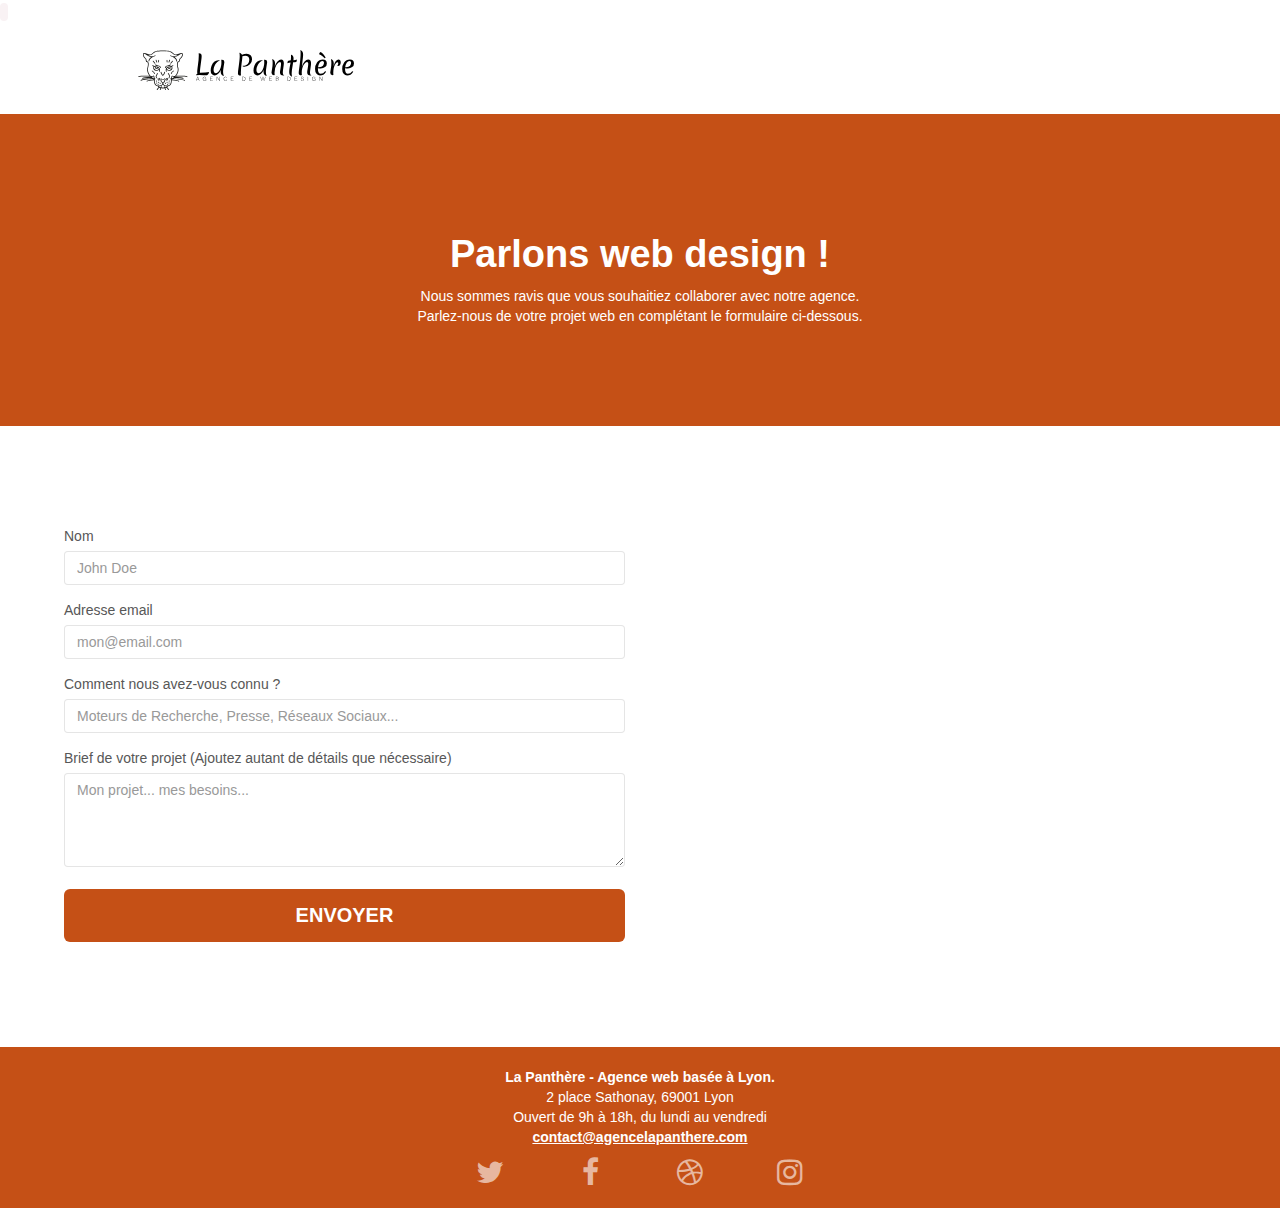
==== commit 5b62f390: "Addition of ARIA labels and placeholders for the input of the form" ====
--- a/page2.html
+++ b/page2.html
@@ -67,31 +67,31 @@
 	<div class="container bloc-lg">
 		<div class="row">
 			<div class="col-sm-6">
-				<form id="form_1" novalidate success-msg="Your message has been sent." fail-msg="Sorry it seems that our mail server is not responding, Sorry for the inconvenience!">
+				<form id="form_1" novalidate success-msg="Votre message a bien été envoyé." fail-msg="Désolé, il semble que notre serveur email ne fonctionne pas correctement, veuillez nous excuser pour la gêne occasionnée !">
 					<div class="form-group">
 						<label>
 							Nom
 						</label>
-						<input id="name" class="form-control" required />
+						<input id="name" class="form-control" aria-description="Renseigner son nom" placeholder="John Doe" required />
 					</div>
 					<div class="form-group">
 						<label>
 							Adresse email
 						</label>
-						<input id="email" class="form-control" type="email" required />
+						<input id="email" class="form-control" type="email" placeholder="mon@email.com" aria-description="Renseigner son email"required />
 					</div>
 					<div class="form-group">
 						<label>
 							Comment nous avez-vous connu ?
 						</label>
-						<input class="form-control" type="email" required id="input_504" />
+						<input class="form-control" type="email"  placeholder="Moteurs de Recherche, Presse, Réseaux Sociaux..." aria-description="Indiquer le moyen avec lequel vous avez connu l'agence" required id="input_504" />
 					</div>
 					<div class="form-group">
 						<label>
 							Brief de votre projet (Ajoutez autant de détails que nécessaire)<br>
-						</label><textarea id="message" class="form-control" rows="4" cols="50" required></textarea>
+						</label><textarea id="message" class="form-control" placeholder="Mon projet... mes besoins..." aria-description="Détailler au maximum votre projet et vos besoins associés pour que l'on puisse vous apporter la meilleure réponse possible" rows="4" cols="50" required></textarea>
 					</div> 
-					<button class="bloc-button btn btn-lg btn-block cta-hero btn-atomic-tangerine" type="submit">
+					<button aria-labelledby="Envoyer" class="bloc-button btn btn-lg btn-block cta-hero btn-atomic-tangerine" type="submit">
 						Envoyer
 					</button>
 				</form>
--- a/style.css
+++ b/style.css
@@ -282,6 +282,8 @@
     margin-bottom: 0;
     z-index: 1;
     width: 90%;
+    margin-right: auto;
+    margin-left: auto;
 }
 
 .navbar-brand {
@@ -652,6 +654,12 @@
     font-weight: 400;
     color: #575757!important;
 }
+#bloc-8 a {
+    font-family: "helvetica";
+    font-weight: 600;
+    color: #FFFFFF!important;
+    text-decoration: underline;
+}
 
 .container {
     width: 100%;
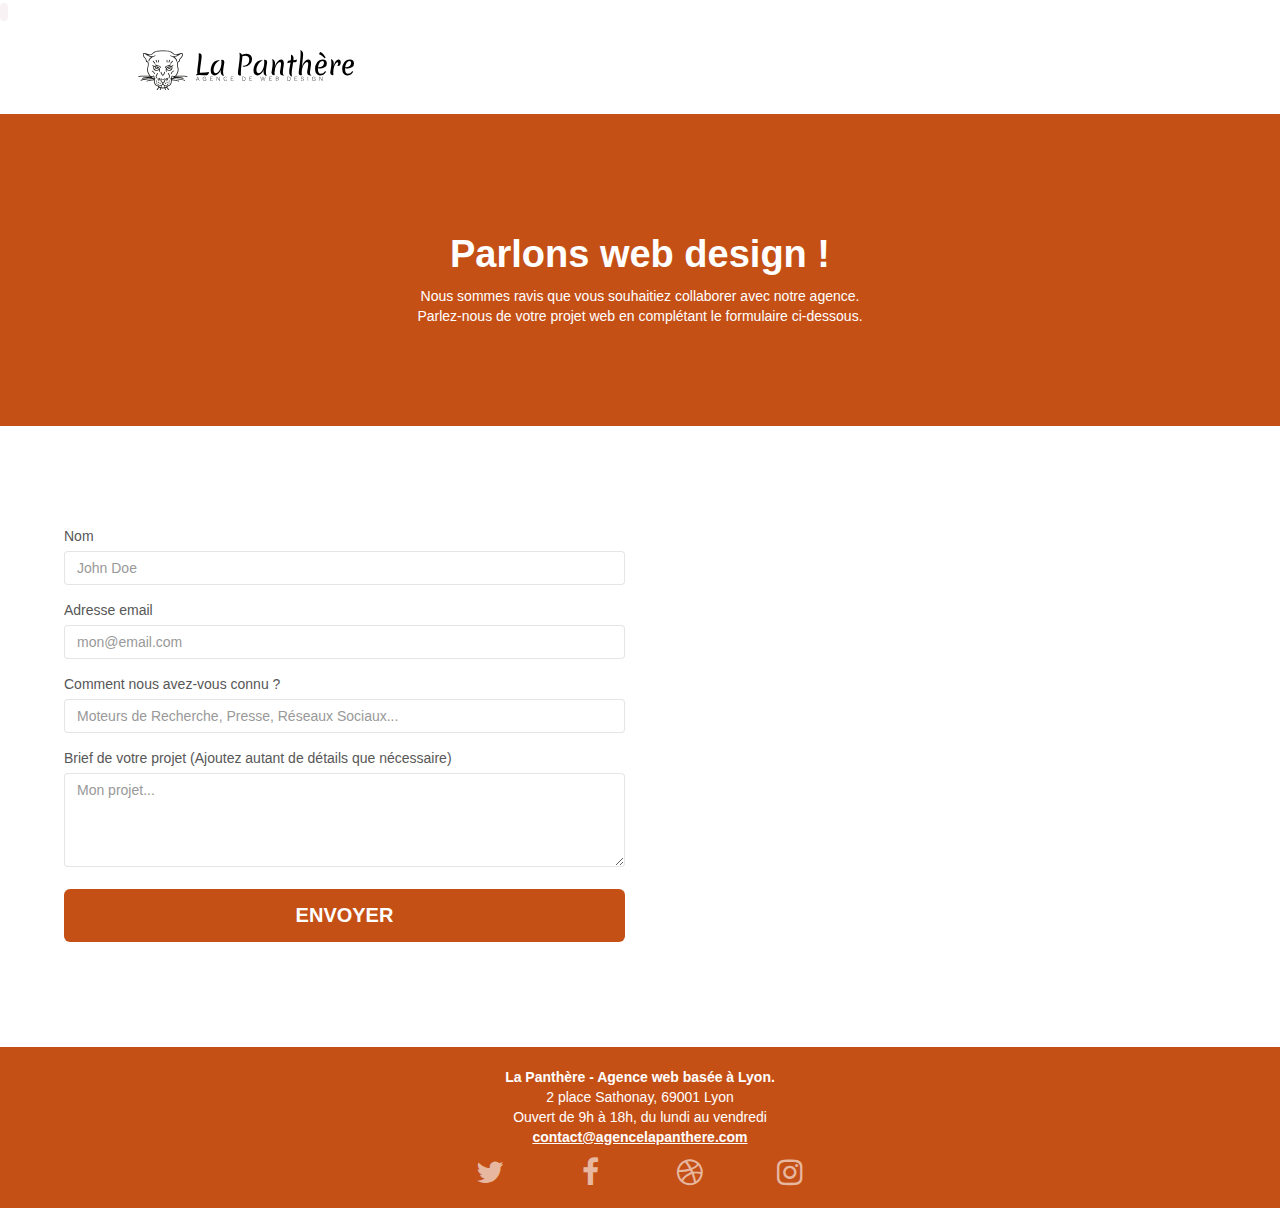
==== commit a4d912e9: "fixed associated labels with input" ====
--- a/page2.html
+++ b/page2.html
@@ -69,29 +69,29 @@
 			<div class="col-sm-6">
 				<form id="form_1" novalidate success-msg="Votre message a bien été envoyé." fail-msg="Désolé, il semble que notre serveur email ne fonctionne pas correctement, veuillez nous excuser pour la gêne occasionnée !">
 					<div class="form-group">
-						<label>
+						<label for="name">	
 							Nom
 						</label>
 						<input id="name" class="form-control" aria-description="Renseigner son nom" placeholder="John Doe" required />
 					</div>
 					<div class="form-group">
-						<label>
+						<label for="email">
 							Adresse email
 						</label>
 						<input id="email" class="form-control" type="email" placeholder="mon@email.com" aria-description="Renseigner son email"required />
 					</div>
-					<div class="form-group">
-						<label>
+						<div class="form-group">
+						<label for="input_504"> 
 							Comment nous avez-vous connu ?
 						</label>
 						<input class="form-control" type="email"  placeholder="Moteurs de Recherche, Presse, Réseaux Sociaux..." aria-description="Indiquer le moyen avec lequel vous avez connu l'agence" required id="input_504" />
 					</div>
 					<div class="form-group">
-						<label>
+						<label for="message">
 							Brief de votre projet (Ajoutez autant de détails que nécessaire)<br>
-						</label><textarea id="message" class="form-control" placeholder="Mon projet... mes besoins..." aria-description="Détailler au maximum votre projet et vos besoins associés pour que l'on puisse vous apporter la meilleure réponse possible" rows="4" cols="50" required></textarea>
+						</label> <textarea id="message" class="form-control" placeholder="Mon projet... " aria-description="Détailler au maximum votre projet et vos besoins associés pour que l'on puisse vous apporter la meilleure réponse possible" rows="4" cols="50" required></textarea>
 					</div> 
-					<button aria-labelledby="Envoyer" class="bloc-button btn btn-lg btn-block cta-hero btn-atomic-tangerine" type="submit">
+					<button class="bloc-button btn btn-lg btn-block cta-hero btn-atomic-tangerine" type="submit">
 						Envoyer
 					</button>
 				</form>
@@ -104,7 +104,6 @@
 <!-- ScrollToTop Button -->
 <a class="bloc-button btn btn-d scrollToTop" onclick="scrollToTarget('1')"><span class="fa fa-chevron-up"></span></a>
 <!-- ScrollToTop Button END-->
-
 
 <!-- Footer - bloc-8 -->
 <div class="bloc bgc-atomic-tangerine d-bloc" id="bloc-8">
--- a/style.css
+++ b/style.css
@@ -221,7 +221,7 @@
 .l-bloc h5 a,
 .l-bloc h6 a,
 .l-bloc p a {
-    color: rgba(0, 0, 0, .6);
+    color:  rgba(255, 255, 255, .6);
 }
 
 .d-bloc .panel .a-btn:hover,
@@ -654,6 +654,7 @@
     font-weight: 400;
     color: #575757!important;
 }
+
 #bloc-8 a {
     font-family: "helvetica";
     font-weight: 600;
@@ -714,9 +715,10 @@
 }
 
 h2 {
-    font-size: 24px;
+    font-size: 26px;
     line-height: 1.4em;
 }
+
 
 h3 {
     font-size: 15px;
@@ -762,7 +764,7 @@
 }
 
 .black-background {
-    background-color: rgba(165, 147, 99, 0.7);
+    background-color: rgba(45, 40, 26, 0.7);
     padding: 40px 40px 40px 40px;
 }
 
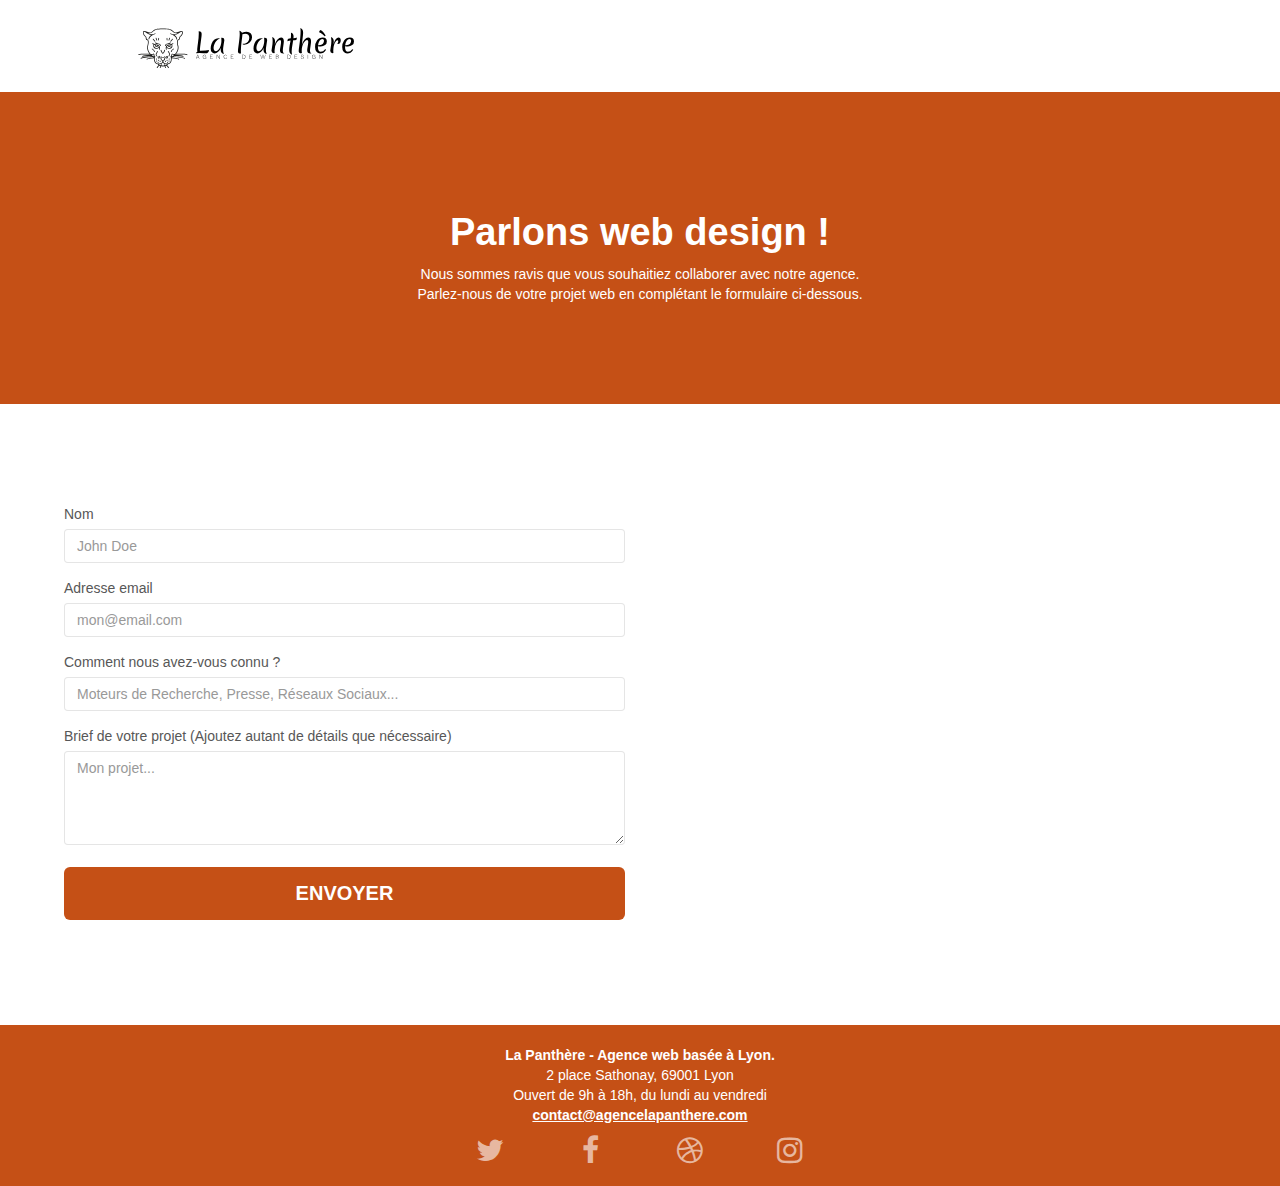
==== commit 462077c4: "change in header and form success and fail msg removed on form and meta robot adjusted" ====
--- a/page2.html
+++ b/page2.html
@@ -1,152 +1,171 @@
 <!doctype html>
 <html lang="fr-fr">
+
 <head>
-    <meta charset="utf-8">
-    <meta name="keywords" content="">
-    <meta name="description" content="Que vous ayez des besoins en termes d'identité visuelle, de stratégie web, de création ou refonte de site internet, notre équipe d'experts se tiendra à vos côté pour assurer l'atteinte de vos objectifs. L'agence la pantère est une entreprise web design basée à Lyon et a pour clients de nombreuses entreprises et entrepreneurs de tous secteurs d'activité.">
-    <meta name="viewport" content="width=device-width, initial-scale=1.0, viewport-fit=cover">
-	<code><meta name="robots" content="index, follow"></code>
-    <link rel="shortcut icon" type="image/png" href="favicon.jpg">
-    
+	<meta charset="utf-8">
+	<meta name="keywords" content="">
+	<meta name="description"
+		content="Que vous ayez des besoins en termes d'identité visuelle, de stratégie web, de création ou refonte de site internet, notre équipe d'experts se tiendra à vos côté pour assurer l'atteinte de vos objectifs. L'agence la pantère est une entreprise web design basée à Lyon et a pour clients de nombreuses entreprises et entrepreneurs de tous secteurs d'activité.">
+	<meta name="viewport" content="width=device-width, initial-scale=1.0, viewport-fit=cover">
+	<meta name="robots" content="index, follow">
+	<link rel="shortcut icon" type="image/png" href="favicon.jpg">
+
 	<link rel="stylesheet" type="text/css" href="./css/bootstrap.css">
 	<link rel="stylesheet" type="text/css" href="style.css">
 	<link rel="stylesheet" type="text/css" href="./css/font-awesome.css">
 	<link rel="stylesheet" type="text/css" href="./css/et-line.css">
-	
-    
+
+
 	<script async src="./js/jquery-2.1.0.js"></script>
 	<script async src="./js/bootstrap.js"></script>
 	<script async src="./js/blocs.js"></script>
 	<script async src="./js/jqBootstrapValidation.js"></script>
 	<script async src="./js/formHandler.js"></script>
-	
-    <title> Contacter La Panthère - L'agence web design sur Lyon</title>
 
-    
-<!-- Analytics -->
- 
-<!-- Analytics END -->
-    
+	<title> Contacter La Panthère - L'agence web design sur Lyon</title>
+
+
+	<!-- Analytics -->
+
+	<!-- Analytics END -->
+
 </head>
+
 <body>
-<!-- Principal conteneur -->
-<main>
-<div class="page-container">
-    
-<!-- bloc-0 -->
-<div class="bloc bgc-white l-bloc " id="bloc-0">
-	<div class="container bloc-sm">
-		<nav class="navbar row">
-			<div class="navbar-header">
-				<a class="navbar-brand" href="index.html"><img src="img/agence-la-panthere-monochrome.svg" alt="logo agence la panthère entreprise web design Lyon" height="40" /></a>
-		</nav>
-	</div>
-</div>
-<!-- bloc-0 END -->
+	<!-- Principal conteneur -->
+	<main>
+		<div class="page-container">
 
-<!-- bloc-6 -->
-<div class="bloc bgc-atomic-tangerine d-bloc" id="bloc-6">
-	<div class="container bloc-lg">
-		<div class="row">
-			<div class="col-sm-12">
-				<h1 class="text-center hero-bloc-text white">
-					<strong>Parlons web design !</strong>
-				</h1>
-				<p class="text-center mg-lg white tight-width-whitespace">
-					Nous sommes ravis que vous souhaitiez collaborer avec notre agence.<br>
-					Parlez-nous de votre projet web en complétant le formulaire ci-dessous.
-				</p>
+			<!-- bloc-0 -->
+			<div class="bloc bgc-white l-bloc " id="bloc-0">
+				<div class="container bloc-sm">
+					<nav class="navbar row">
+						<div class="navbar-header">
+							<a class="navbar-brand" href="index.html"><img src="img/agence-la-panthere-monochrome.svg"
+									alt="logo agence la panthère entreprise web design Lyon" height="40" /></a>
+						</div>
+					</nav>
+				</div>
 			</div>
-		</div>
-	</div>
-</div>
-<!-- bloc-6 END -->
+			<!-- bloc-0 END -->
 
-<!-- bloc-7 -->
-<div class="bloc bgc-white l-bloc" id="bloc-7">
-	<div class="container bloc-lg">
-		<div class="row">
-			<div class="col-sm-6">
-				<form id="form_1" novalidate success-msg="Votre message a bien été envoyé." fail-msg="Désolé, il semble que notre serveur email ne fonctionne pas correctement, veuillez nous excuser pour la gêne occasionnée !">
-					<div class="form-group">
-						<label for="name">	
-							Nom
-						</label>
-						<input id="name" class="form-control" aria-description="Renseigner son nom" placeholder="John Doe" required />
-					</div>
-					<div class="form-group">
-						<label for="email">
-							Adresse email
-						</label>
-						<input id="email" class="form-control" type="email" placeholder="mon@email.com" aria-description="Renseigner son email"required />
-					</div>
-						<div class="form-group">
-						<label for="input_504"> 
-							Comment nous avez-vous connu ?
-						</label>
-						<input class="form-control" type="email"  placeholder="Moteurs de Recherche, Presse, Réseaux Sociaux..." aria-description="Indiquer le moyen avec lequel vous avez connu l'agence" required id="input_504" />
-					</div>
-					<div class="form-group">
-						<label for="message">
-							Brief de votre projet (Ajoutez autant de détails que nécessaire)<br>
-						</label> <textarea id="message" class="form-control" placeholder="Mon projet... " aria-description="Détailler au maximum votre projet et vos besoins associés pour que l'on puisse vous apporter la meilleure réponse possible" rows="4" cols="50" required></textarea>
-					</div> 
-					<button class="bloc-button btn btn-lg btn-block cta-hero btn-atomic-tangerine" type="submit">
-						Envoyer
-					</button>
-				</form>
-			</div>
-		</div>
-	</div>
-</div>
-<!-- bloc-7 END -->
-
-<!-- ScrollToTop Button -->
-<a class="bloc-button btn btn-d scrollToTop" onclick="scrollToTarget('1')"><span class="fa fa-chevron-up"></span></a>
-<!-- ScrollToTop Button END-->
-
-<!-- Footer - bloc-8 -->
-<div class="bloc bgc-atomic-tangerine d-bloc" id="bloc-8">
-	<div class="container bloc-sm">
-		<div class="row">
-			<div class="col-sm-12">
-				<p class="text-center white bold">
-					<strong> La Panthère - Agence web basée à Lyon.</strong><br>
-						2 place Sathonay, 69001 Lyon <br>
-						Ouvert de 9h à 18h, du lundi au vendredi<br>
-						<a href="mailto:contact@agencelapanthere.com">contact@agencelapanthere.com</a>
-				</p>
-				<div class="row row-no-gutters social">
-					<div class="col-sm-3">
-						<div class="text-center">
-							<a class="social" href="index.html"><span class="fa fa-twitter icon-md" aria-label="lien profile twitter"></span></a>
-						</div>
-					</div>
-					<div class="col-sm-3">
-						<div class="text-center">
-							<a class="social" href="index.html"><span class="fa fa-facebook icon-md" aria-label="lien profile facebook"></span></a>
-						</div>
-					</div>
-					<div class="col-sm-3">
-						<div class="text-center">
-							<a class="social" href="index.html"><span class="fa fa-dribbble icon-md" aria-label="lien profile dribbble"></span></a>
-						</div>
-					</div>
-					<div class="col-sm-3">
-						<div class="text-center">
-							<a class="social" href="index.html"><span class="fa fa-instagram icon-md" aria-label="lien profile instagram"></span></a>
+			<!-- bloc-6 -->
+			<div class="bloc bgc-atomic-tangerine d-bloc" id="bloc-6">
+				<div class="container bloc-lg">
+					<div class="row">
+						<div class="col-sm-12">
+							<h1 class="text-center hero-bloc-text white">
+								<strong>Parlons web design !</strong>
+							</h1>
+							<p class="text-center mg-lg white tight-width-whitespace">
+								Nous sommes ravis que vous souhaitiez collaborer avec notre agence.<br>
+								Parlez-nous de votre projet web en complétant le formulaire ci-dessous.
+							</p>
 						</div>
 					</div>
 				</div>
 			</div>
+			<!-- bloc-6 END -->
+
+			<!-- bloc-7 -->
+			<div class="bloc bgc-white l-bloc" id="bloc-7">
+				<div class="container bloc-lg">
+					<div class="row">
+						<div class="col-sm-6">
+							<form id="form_1">
+								<div class="form-group">
+									<label for="name">
+										Nom
+									</label>
+									<input id="name" class="form-control" aria-description="Renseigner son nom"
+										placeholder="John Doe" required />
+								</div>
+								<div class="form-group">
+									<label for="email">
+										Adresse email
+									</label>
+									<input id="email" class="form-control" type="email" placeholder="mon@email.com"
+										aria-description="Renseigner son email" required />
+								</div>
+								<div class="form-group">
+									<label for="input_504">
+										Comment nous avez-vous connu ?
+									</label>
+									<input class="form-control" type="email"
+										placeholder="Moteurs de Recherche, Presse, Réseaux Sociaux..."
+										aria-description="Indiquer le moyen avec lequel vous avez connu l'agence"
+										required id="input_504" />
+								</div>
+								<div class="form-group">
+									<label for="message">
+										Brief de votre projet (Ajoutez autant de détails que nécessaire)<br>
+									</label> <textarea id="message" class="form-control" placeholder="Mon projet... "
+										aria-description="Détailler au maximum votre projet et vos besoins associés pour que l'on puisse vous apporter la meilleure réponse possible"
+										rows="4" cols="50" required></textarea>
+								</div>
+								<button class="bloc-button btn btn-lg btn-block cta-hero btn-atomic-tangerine"
+									type="submit">
+									Envoyer
+								</button>
+							</form>
+						</div>
+					</div>
+				</div>
+			</div>
+			<!-- bloc-7 END -->
+
+			<!-- ScrollToTop Button -->
+			<a class="bloc-button btn btn-d scrollToTop" onclick="scrollToTarget('1')"><span
+					class="fa fa-chevron-up"></span></a>
+			<!-- ScrollToTop Button END-->
+
+			<!-- Footer - bloc-8 -->
+			<div class="bloc bgc-atomic-tangerine d-bloc" id="bloc-8">
+				<div class="container bloc-sm">
+					<div class="row">
+						<div class="col-sm-12">
+							<p class="text-center white bold">
+								<strong> La Panthère - Agence web basée à Lyon.</strong><br>
+								2 place Sathonay, 69001 Lyon <br>
+								Ouvert de 9h à 18h, du lundi au vendredi<br>
+								<a href="mailto:contact@agencelapanthere.com">contact@agencelapanthere.com</a>
+							</p>
+							<div class="row row-no-gutters social">
+								<div class="col-sm-3">
+									<div class="text-center">
+										<a class="social" href="index.html"><span class="fa fa-twitter icon-md"
+												aria-label="lien profile twitter"></span></a>
+									</div>
+								</div>
+								<div class="col-sm-3">
+									<div class="text-center">
+										<a class="social" href="index.html"><span class="fa fa-facebook icon-md"
+												aria-label="lien profile facebook"></span></a>
+									</div>
+								</div>
+								<div class="col-sm-3">
+									<div class="text-center">
+										<a class="social" href="index.html"><span class="fa fa-dribbble icon-md"
+												aria-label="lien profile dribbble"></span></a>
+									</div>
+								</div>
+								<div class="col-sm-3">
+									<div class="text-center">
+										<a class="social" href="index.html"><span class="fa fa-instagram icon-md"
+												aria-label="lien profile instagram"></span></a>
+									</div>
+								</div>
+							</div>
+						</div>
+					</div>
+				</div>
+			</div>
+			<!-- Footer - bloc-8 END -->
 		</div>
-	</div>
-</div>
-<!-- Footer - bloc-8 END -->
-</div>
-</main>
-<!-- Principal conteneur END -->
-    
+	</main>
+	<!-- Principal conteneur END -->
+
 
 </body>
-</html>
+
+</html>--- a/style.css
+++ b/style.css
@@ -717,6 +717,9 @@
 h2 {
     font-size: 26px;
     line-height: 1.4em;
+    max-width: 90%;
+    margin-left: auto;
+    margin-right: auto;
 }
 
 
@@ -752,6 +755,9 @@
 
 .portfolio-thumb {
     margin-bottom: 24px;
+    margin-left: auto;
+    margin-right: auto;
+    width: 90%;
 }
 
 .portfolio-row {
